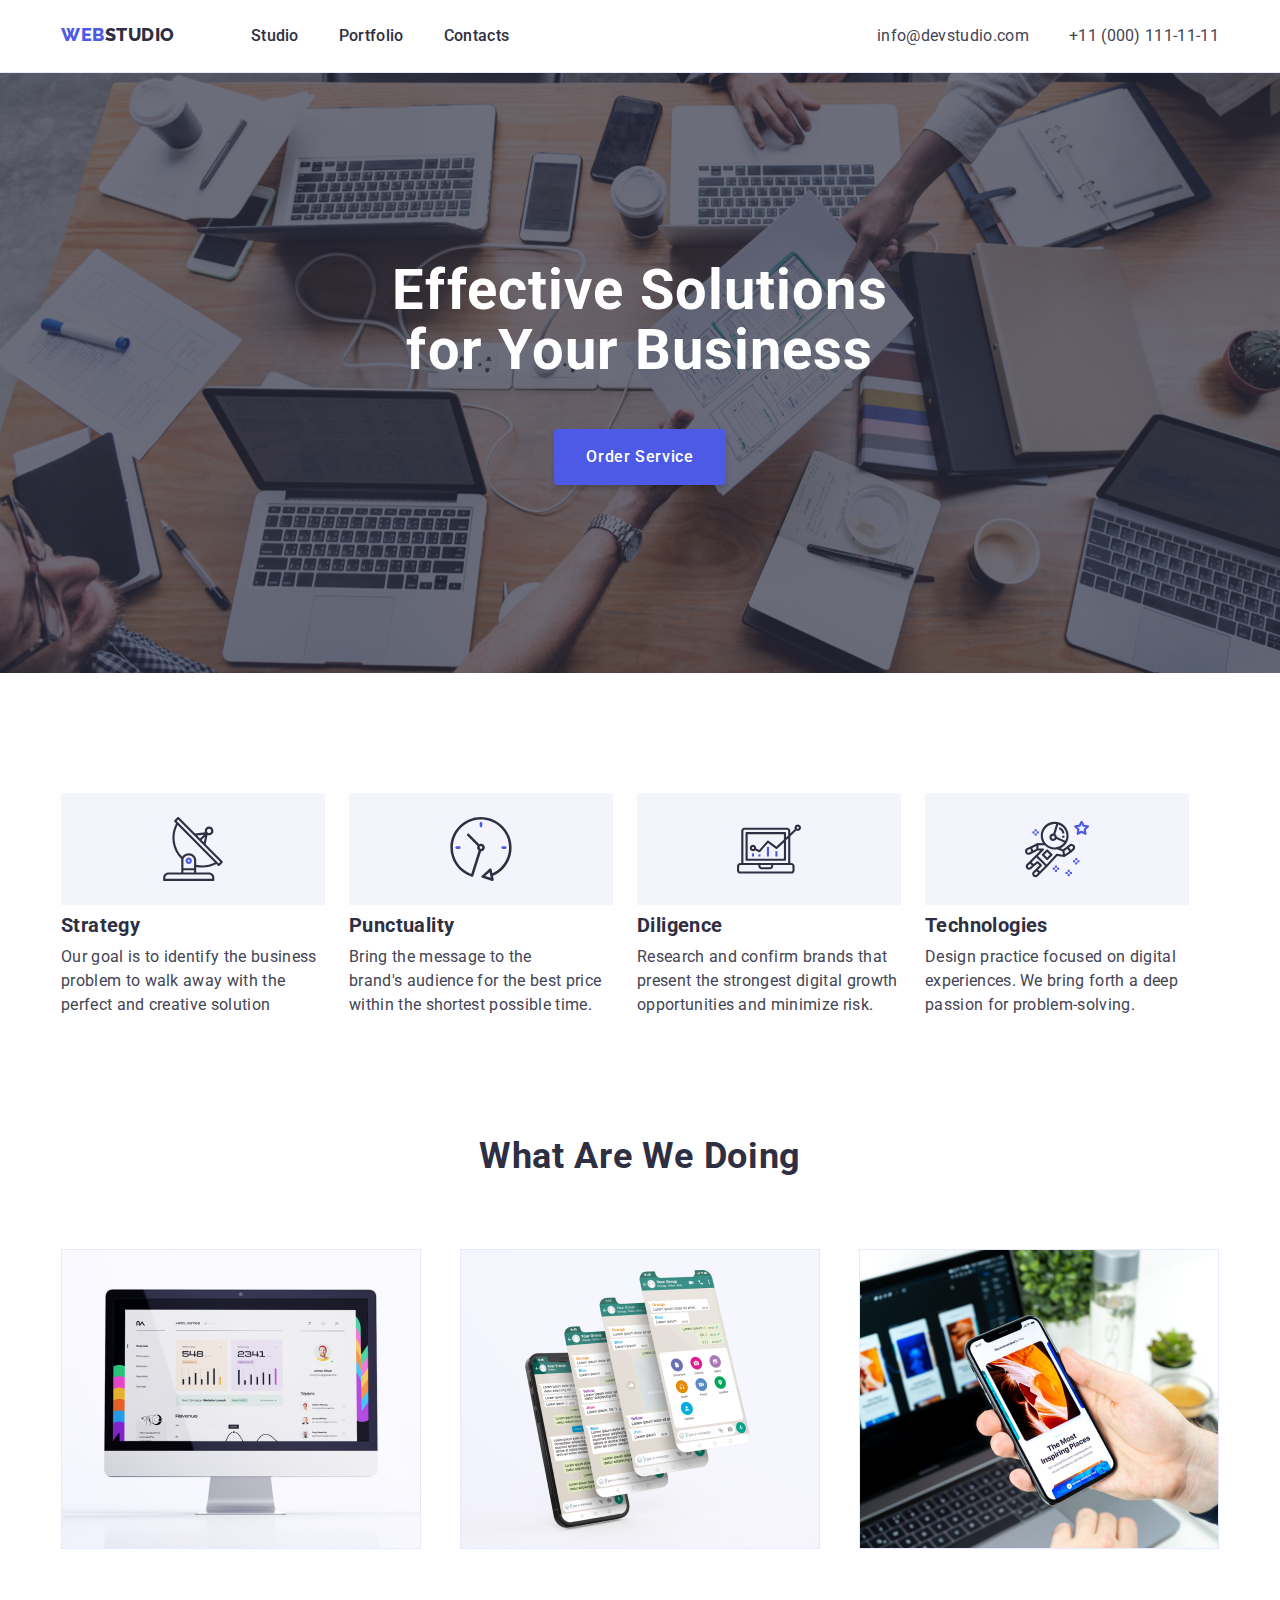
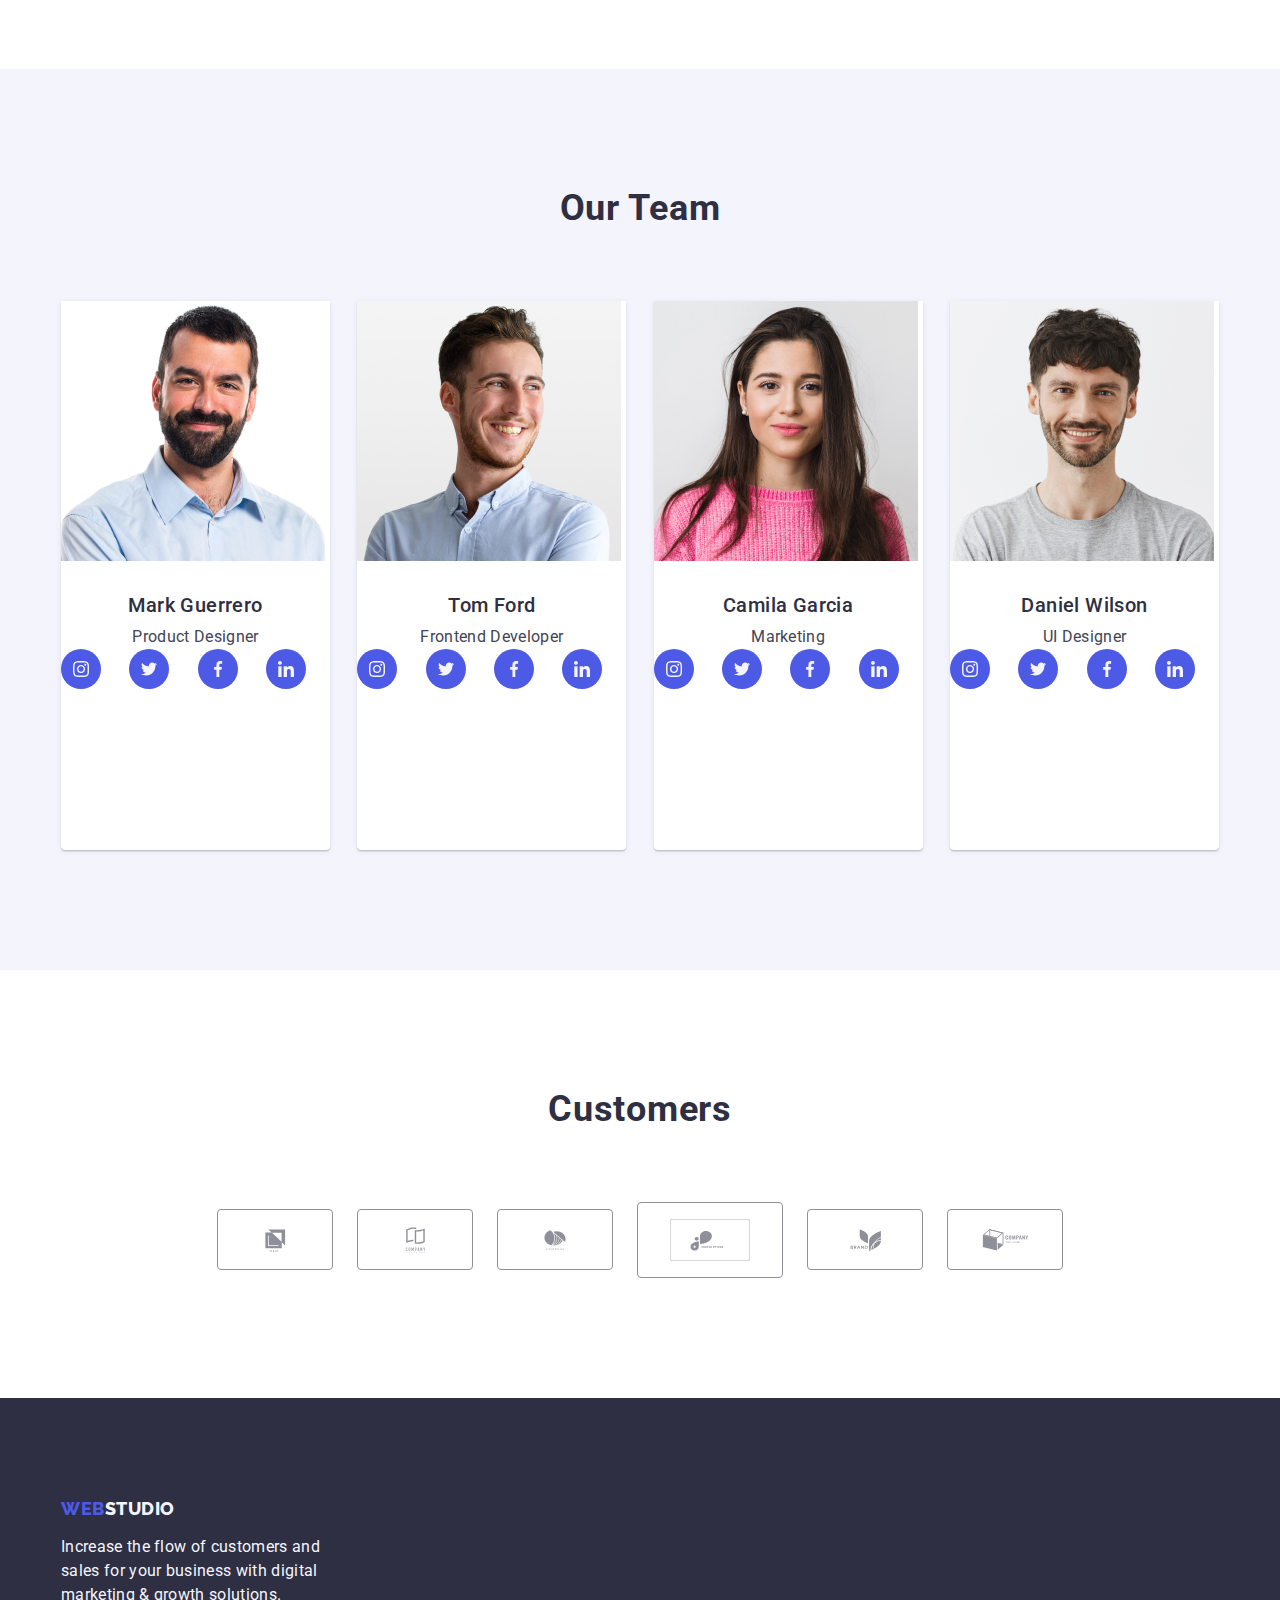
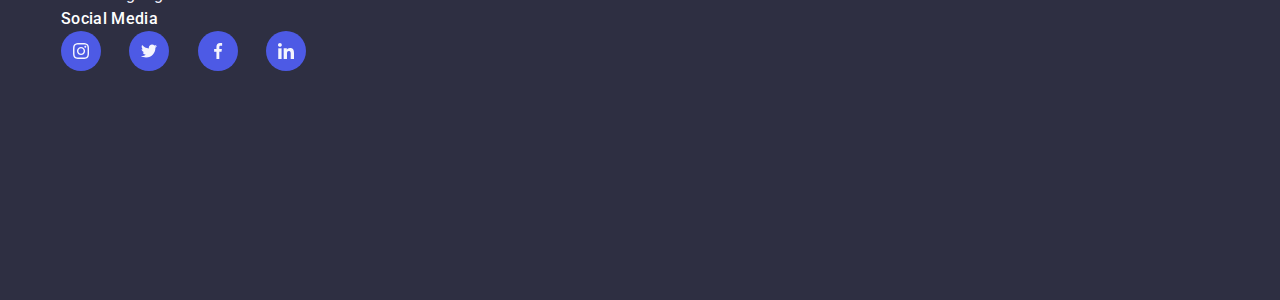
==== index.html @ 5da52bd6 "initial" ====
<!DOCTYPE html>
<html lang="en">
  <head>
    <title>GoIT Markup homework #4</title>
    <meta name="description" content="goit-markup-hw-04">
    <meta charset="utf-8">
    <link rel="stylesheet" href="css/styles.css">
    <link href="https://fonts.googleapis.com/css2?family=Open+Sans:wght@600&family=Roboto&display=swap" rel="stylesheet">
    <link href="https://fonts.googleapis.com/css2?family=Open+Sans:wght@600&family=Roboto:wght@400;500&display=swap" rel="stylesheet">
    <link href="https://fonts.googleapis.com/css2?family=Open+Sans:wght@600&family=Roboto:wght@400;500;700&display=swap" rel="stylesheet">
    <link href="https://fonts.googleapis.com/css2?family=Open+Sans:wght@600&family=Roboto:ital,wght@0,400;0,500;0,700;1,900&display=swap" rel="stylesheet">
    <link href="https://fonts.googleapis.com/css2?family=Open+Sans:wght@600&family=Raleway:wght@800&family=Roboto:ital,wght@0,400;0,500;0,700;1,900&display=swap" rel="stylesheet">

  </head>
  <body class="body">
    <!--header-section-->
    <header class="header">
      <div class="container main-header-container">
        <nav class="header-nav"> 
          <a class="header-nav-webstudio-logo" href="/"><span class="iris">Web</span><span class="navy-blue">Studio</span></a>
          <ul class="nav-lists">
            <li class="nav-lists-item"><a class="nav-link" href="/">Studio</a></li>
            <li class="nav-lists-item"><a class="nav-link" href="/goit-markup-hw-03/portfolio.html">Portfolio</a></li>
            <li class="nav-lists-item"><a class="nav-link" href="/">Contacts</a></li>
          </ul>
        </nav>
         <!--contact-info-->
        <address>
          <ul class="contact-info">
            <li class="contact-info-item"><a class="contact-info-link" href="mailto:info@devstudio.com">info@devstudio.com</a></li>
            <li class="contact-info-item"><a class="contact-info-link" href="tel:+110001111111">+11 (000) 111-11-11</a></li>
          </ul>
        </address>
      </div>
    </header>
      <!--main section-->
    <main class="main">
      <section class="hero">
        <div class="container container-section1">  
          <h1 class="hero-text">
            Effective Solutions <br>
            for Your Business
          </h1>
          <button class="hero-order-service-button" type="button">Order Service</button>
        </div>
      </section>
      <section class="features">
        <div class="container container-section2">
          <h2 hidden>Features</h2>
          <ul class="feature-lists">
            <li class="feature-lists-item">
              <img class="feature-lists-item-icon" src="images/icons/antenna-1.svg" alt="antenna-1">
              <h3 class="feature-lists-item-text">Strategy</h3>
              <p class="feature-lists-item-description">
                Our goal is to identify the business <br>
                problem to walk away with the <br>
                perfect and creative solution
              </p>
            </li>
            <li class="feature-lists-item">
              <img class="feature-lists-item-icon" src="images/icons/clock-1.svg" alt="clock-1">
              <h3 class="feature-lists-item-text">Punctuality</h3>
              <p class="feature-lists-item-description">
                Bring the message to the <br>
                brand's audience for the best price <br>
                within the shortest possible time.
              </p>
            </li>
            <li class="feature-lists-item">
              <img class="feature-lists-item-icon" src="images/icons/diagram-1.svg" alt="diagram-1">
              <h3 class="feature-lists-item-text">Diligence</h3>
              <p class="feature-lists-item-description">
                Research and confirm brands that <br>
                present the strongest digital growth <br>
                opportunities and minimize risk.
              </p>
            </li>
            <li>
              <img class="feature-lists-item-icon" src="images/icons/astronaut-1.svg" alt="astronaut-1">
              <h3 class="feature-lists-item-text">Technologies</h3>
              <p class="feature-lists-item-description">
                Design practice focused on digital <br>
                experiences. We bring forth a deep <br>
                passion for problem-solving.
              </p>
            </li>
          </ul>
        </div>
      </section>
      <section class="services">
        <div class="container container-section3">
          <h2 class="services-maintext">What Are We Doing</h2>
          <ul class="services-details-lists">
            <li class="services-details-lists-item"><img class="services-item-img" src="images/monitor.jpg" width="360" height="300" alt="Computer"></li>
            <li class="services-details-lists-item"><img class="services-item-img" src="images/mobile.jpg" width="360" height="300" alt="Mobile"></li>
            <li class="services-details-lists-item"><img class="services-item-img" src="images/mobile-user.jpg" width="360" height="300" alt="Mobile and user"></li>
          </ul>
        </div>
      </section>
      <section class="members">
        <div class="container container-section4">
          <h2 class="members-section-maintext" >Our Team</h2>
          <ul class="member-lists">
            <li class="member-lists-item">
              <img class="member-list-item-img" src="images/markguerrero.jpg" width="264" height="260" alt="Mark Guerrero">
              <div class="member-list-item-container">
                <h3 class="member-list-item-name" >Mark Guerrero</h3>
                <p class="member-list-item-position" >Product Designer</p>
                <ul class="member-list-contacts">
                  <li class="member-list-contacts-item">
                    <a href="#" class="member-list-contacts-item-link icon-instagram">
                      <svg>
                        <use href="images/icons.svg#instagram-2"/>
                      </svg>                     
                    </a>
                  </li>
                  <li class="member-list-contacts-item">
                    <a href="#" class="member-list-contacts-item-link icon-twitter">
                      <svg>
                        <use href="images/icons.svg#twitter-1"/>
                      </svg>
                    </a>
                  </li>
                  <li class="member-list-contacts-item">
                    <a href="#" class="member-list-contacts-item-link icon-facebook">
                      <svg>
                        <use href="images/icons.svg#facebook-1"/>
                      </svg>
                    </a>
                  </li>
                  <li class="member-list-contacts-item">
                    <a href="#" class="member-list-contacts-item-link icon-linkedin-2">
                      <svg>
                        <use href="images/icons.svg#linkedin-2" />
                      </svg>
                    </a>
                  </li>
                </ul>
              </div>  
            </li>
            <li class="member-lists-item">
              <img class="member-list-item-img" src="images/tomford.jpg" width="264" height="260" alt="Tom Ford">
              <div class="member-list-item-container">
                <h3 class="member-list-item-name">Tom Ford</h3>
                <p class="member-list-item-position">Frontend Developer</p>
                <ul class="member-list-contacts">
                  <li class="member-list-contacts-item">
                    <a href="#" class="member-list-contacts-item-link icon-instagram">
                      <svg>
                        <use href="images/icons.svg#instagram-2"/>
                      </svg>                     
                    </a>
                  </li>
                  <li class="member-list-contacts-item">
                    <a href="#" class="member-list-contacts-item-link icon-twitter">
                      <svg>
                        <use href="images/icons.svg#twitter-1"/>
                      </svg>
                    </a>
                  </li>
                  <li class="member-list-contacts-item">
                    <a href="#" class="member-list-contacts-item-link icon-facebook">
                      <svg>
                        <use href="images/icons.svg#facebook-1"/>
                      </svg>
                    </a>
                  </li>
                  <li class="member-list-contacts-item">
                    <a href="#" class="member-list-contacts-item-link icon-linkedin-2">
                      <svg>
                        <use href="images/icons.svg#linkedin-2" />
                      </svg>
                    </a>
                  </li>
                </ul>
              </div>  
            </li>
            <li class="member-lists-item">
              <img class="member-list-item-img" src="images/camilagarcia.jpg" width="264" height="260" alt="Camila Garcia">
              <div class="member-list-item-container">
                <h3 class="member-list-item-name" >Camila Garcia</h3>
                <p class="member-list-item-position" >Marketing</p>
                <ul class="member-list-contacts">
                  <li class="member-list-contacts-item">
                    <a href="#" class="member-list-contacts-item-link icon-instagram">
                      <svg>
                        <use href="images/icons.svg#instagram-2"/>
                      </svg>                     
                    </a>
                  </li>
                  <li class="member-list-contacts-item">
                    <a href="#" class="member-list-contacts-item-link icon-twitter">
                      <svg>
                        <use href="images/icons.svg#twitter-1"/>
                      </svg>
                    </a>
                  </li>
                  <li class="member-list-contacts-item">
                    <a href="#" class="member-list-contacts-item-link icon-facebook">
                      <svg>
                        <use href="images/icons.svg#facebook-1"/>
                      </svg>
                    </a>
                  </li>
                  <li class="member-list-contacts-item">
                    <a href="#" class="member-list-contacts-item-link icon-linkedin-2">
                      <svg>
                        <use href="images/icons.svg#linkedin-2" />
                      </svg>
                    </a>
                  </li>
                </ul>
              </div>  
            </li>
            <li class="member-lists-item">
              <img class="member-list-item-img" src="images/danielwilson.jpg" width="264" height="260" alt="Daniel Wilson">
              <div class="member-list-item-container">
                <h3 class="member-list-item-name">Daniel Wilson</h3>
                <p class="member-list-item-position">UI Designer</p>
                <ul class="member-list-contacts">
                  <li class="member-list-contacts-item">
                    <a href="#" class="member-list-contacts-item-link icon-instagram">
                      <svg>
                        <use href="images/icons.svg#instagram-2"/>
                      </svg>                     
                    </a>
                  </li>
                  <li class="member-list-contacts-item">
                    <a href="#" class="member-list-contacts-item-link icon-twitter">
                      <svg>
                        <use href="images/icons.svg#twitter-1"/>
                      </svg>
                    </a>
                  </li>
                  <li class="member-list-contacts-item">
                    <a href="#" class="member-list-contacts-item-link icon-facebook">
                      <svg>
                        <use href="images/icons.svg#facebook-1"/>
                      </svg>
                    </a>
                  </li>
                  <li class="member-list-contacts-item">
                    <a href="#" class="member-list-contacts-item-link icon-linkedin-2">
                      <svg>
                        <use href="images/icons.svg#linkedin-2" />
                      </svg>
                    </a>
                  </li>
                </ul>
              </div>  
            </li>
          </ul>
        </div>
      </section>
      <section class="advantages">
        <div class="container container-advantages">
          <span class="advantages-maintext">Customers</span>
          <ul class="advantages-list">
            <li class="advantages-list-item"><a href="#" class="advantages-list-item-link"> <img src="images/icons/logo-1.svg" alt="logo-1"></a></li>
            <li class="advantages-list-item"><a href="#" class="advantages-list-item-link"> <img src="images/icons/logo-2.svg" alt="logo-2"></a></li>
            <li class="advantages-list-item"><a href="#" class="advantages-list-item-link"> <img src="images/icons/logo-3.svg" alt="logo-3"></a></li>
            <li class="advantages-list-item"><a href="#" class="advantages-list-item-link"> <img src="images/icons/client-4.svg" alt="client-4"></a></li>
            <li class="advantages-list-item"><a href="#" class="advantages-list-item-link"> <img src="images/icons/logo-4.svg" alt="logo-4"></a></li>
            <li class="advantages-list-item"><a href="#" class="advantages-list-item-link"> <img src="images/icons/logo-5.svg" alt="logo-5"></a></li>
          </ul>
        </div>
      </section>
    </main>
    <footer class="footer">
      <div class="container container-footer">
        <a class="footer-logo" href="/"><span class="iris">Web</span><span class="navy-blue-footer">Studio</span></a>
        <p class="footer-description">
          Increase the flow of customers and <br>
          sales for your business with digital <br>
          marketing & growth solutions.
        </p>
       <!--address-->
       <span class="social-media-footer">Social Media</span>
          <ul class="member-list-contacts">
            <li class="member-list-contacts-item">
              <a href="#" class="member-list-contacts-item-link icon-instagram">
                <svg>
                  <use href="images/icons.svg#instagram-2"/>
                </svg>                     
              </a>
            </li>
            <li class="member-list-contacts-item">
              <a href="#" class="member-list-contacts-item-link icon-twitter">
                <svg>
                  <use href="images/icons.svg#twitter-1"/>
                </svg>
              </a>
            </li>
            <li class="member-list-contacts-item">
              <a href="#" class="member-list-contacts-item-link icon-facebook">
                <svg>
                  <use href="images/icons.svg#facebook-1"/>
                </svg>
              </a>
            </li>
            <li class="member-list-contacts-item">
              <a href="#" class="member-list-contacts-item-link icon-linkedin-2">
                <svg>
                  <use href="images/icons.svg#linkedin-2" />
                </svg>
              </a>
            </li>
          </ul>
      </div>
    </footer>
  </body>
</html>
---- css/styles.css ----
* {
    margin: 0;
    padding: 0;
    box-sizing: border-box;
}
  body {
    font-family: 'Roboto', sans-serif;
    font-size: 16px;
    font-style: normal;
    line-height: 24px;
    letter-spacing: 0.32px;
}
  img {
    display: block;
    max-width: 100%;
    height: auto;
  }
  h1,
  h2,
  h3,
  h4,
  h5,
  h6,
  p,
  ul {
    margin: 0;
    padding: 0;
  }
  :root {
    --iris: #4D5AE5;
    --navyblue: #2E2F42;
    --black: black;
    --ocean: #404BBF;
    --white: #FFFFFF;
    --slate: #434455;
    --cornflower: #E7E9FC;
    --cloud: #F4F4FD;
    --green: #31D0AA;
    --lightslate: #8E8F99;
    --navybluemodal: #2E2F42;
    --grey: #2E2F42;
    --dairy: #FCFCFC;
  }
.iris {
    color: var(--iris);
    font-size: 18px;
    font-weight: 800;
    line-height: 1.17em;
    letter-spacing: 0.54px;
    text-transform: uppercase;
    font-family: Raleway;
    width: 44px;
}
ul {
    list-style-type: none;
}
.navy-blue {
    color: var(--navyblue);
    font-size: 18px;
    font-weight: 800;
    line-height: 1.17em;
    letter-spacing: 0.54px;
    text-transform: uppercase;
    font-family: Raleway;
    width: 71px;
}
.navy-blue-footer {
    font-family: Raleway;
    font-size: 18px;
    font-weight: 800;
    line-height: 1.17em;
    letter-spacing: 0.54px;
    text-transform: uppercase;
    color: var(--cloud);
}
.header-nav-webstudio-logo {
    text-decoration: none;
    align-items: center;
} 
.nav-lists-item {
    display: inline-flex;
}
.nav-lists {
    display: inline-flex;
    align-items: flex-start;
    gap: 40px;
}
.header-nav-webstudio-logo {
    margin-right: 76px;
}
.contact-info-item {
    display: inline-flex;
}
.contact-info {
    display: inline-flex;
    gap: 40px;
}
.header-nav {
    display: inline-flex;
}
.header {
    padding: 24px 0;
    border-bottom: 1px solid var(--cornflower);
}
.main-header-container {
    display: inline-flex;
    display: flex;
    justify-content: space-between;
}
.feature-lists-item-icon {
    width: 264px;
    height: 112px;
    fill: var(--black);
    display: flex;
    justify-content: center;
    padding: 24px 100px;
    background-color: var(--cloud);
    margin-bottom: 8px;
}
.container {
    width: 1158px;
    margin: 0 auto;
}
address {
    display: inline-flex;  
}
address {
    font-style: normal;
}
.projects-lists {
    display: flex;
    flex-wrap: wrap;
    column-gap: 24px;
    row-gap: 48px;
    justify-content: center;
}
.projects {
    padding-bottom: 120px;
}
.projects-lists-item-container {
     padding: 32px 16px;
     width: 100%;
}
button {
    font-family:inherit;
    border: unset;
    outline: none;
    cursor: pointer;
}
.hero-order-service-button {
    text-align: center;
    display: inline-flex;
    align-items: center;

}
.features {
    display: flex;
    padding: 120px 0;
    justify-content: space-between;
}
.member-list-item-container {
    padding: 32px 0px;
}
.feature-lists {
    display: inline-flex;
    flex-direction: row;
    gap: 24px;
}
.feature-lists-item {
    display: inline-flex;
}
.services-details-lists {
    display: flex;
    gap: 24px;
    justify-content: space-between;
}
.services {
    padding-bottom: 120px;
}
.services-details-lists-item {
    display: flex;
}
.member-list-contacts-item {
    display: inline-block;
    align-items: center;
    justify-content: center;
    width: 40px;
    height: 40px;
    background-color: var(--iris);
    border-radius: 200px;
    padding: 12px;
    flex-direction: row;
    margin-right: 24px;
}
.container-advantages{
    padding: 120px 156px;
}
.advantages-list {
    display: flex;
    justify-content: center;
    align-items: center;
    text-align: center;
    gap: 24px;
}
.advantages-list-item {
    border-radius: 4px;
    border: 1px solid var(--LIGHT-SLATE, #8E8F99);
    padding: 16px 32px;

}
.advantages-maintext {
    font-size: 36px;
    font-weight: 700;
    line-height: 111.111%;
    letter-spacing: 0.72px;
    color: var(--navyblue);
    text-align: center;
    align-items: center;
    justify-content: center;
    display: flex;
    margin-bottom: 72px;
}
.social-media-footer {
    font-size: 16px;
    font-style: normal;
    font-weight: 500;
    line-height: 150%;
    letter-spacing: 0.32px;
    font-family: Roboto;
    color: var(--white);
}
..container-footer {
    justify-content: space-between;
    display: inline-flex;
}
.members-section-maintext {
    text-align: center;
    margin-bottom: 72px;
}
.member-lists {
    display: flex;
    justify-content: space-between;
}
.member-lists-item {
    display: flex;
    flex-direction: column;
}
.member-lists-item {
    background: var(--white, #FFF);
    box-shadow: 0px 2px 1px 0px rgba(46, 47, 66, 0.08), 0px 1px 1px 0px rgba(46, 47, 66, 0.16), 0px 1px 6px 0px rgba(46, 47, 66, 0.08);
    border-radius: 0px 0px 4px 4px;
}
.member-list-item-name, .member-list-item-position {
    background-color: var(--white);
}
.member-list-item-name {
    margin-bottom: 8px;
}
.services-maintext {
    margin-bottom: 72px;
}
.categories-list {
    display: flex;
    justify-content: center;
    gap: 24px;
}
.categories {
    padding: 96px 0 72px;
}
.footer-description {
    display: block;
}
.feature-lists-item {
    width: 264px;
    flex-direction: column;
    align-items: flex-start;
    display: flex;
}
.footer-logo {
    text-decoration: none;
}
.nav-link:hover , .contact-info-link:hover {
    color: var(--ocean);
}
.nav-link:focus, .contact-info-link:focus {
    color: var(--ocean);
}
.hero-order-service-button:hover {
    background-color: var(--ocean);
    color: var(--white);
}
.categories-button:hover {
    color: var(--white);
    background: var(--ocean);
    box-shadow: 0px 2px 2px 0px rgba(0, 0, 0, 0.12), 0px 2px 1px 0px rgba(0, 0, 0, 0.08), 0px 3px 1px 0px rgba(0, 0, 0, 0.10);
    border-color: var(--ocean);
}
.hero-order-service-button:focus {
    background-color: var(--ocean);
    cursor: pointer;
    color: var(--white);
}
.categories-button:focus {
    font-size: 16px;
    font-weight: 500;
    line-height: 1.5em
    letter-spacing: 0.64px;
    text-align: center;
    color: var(--white);
    display: flex;
    align-items: flex-start;
    background: var(--ocean);
    box-shadow: 0px 2px 2px 0px rgba(0, 0, 0, 0.12), 0px 2px 1px 0px rgba(0, 0, 0, 0.08), 0px 3px 1px 0px rgba(0, 0, 0, 0.10);
    padding: 12px 24px;
}
.hero-text {
    color: var(--white);
    text-align: center;
    font-size: 56px;
    line-height: 1.07em;
    letter-spacing: 1.12px;
    margin-bottom: 48px;
}
.hero {
    background-image: url(../images/hero-background.jpg);
    padding: 188px 0;
    flex-shrink: 0;
    box-shadow: inset 0 0 0 5000px rgba(46, 47, 66, 0.7);
}
.nav-link {
    text-decoration: none;
    color: var(--navyblue);
    font-size: 16px;
    font-weight: 500;
    line-height: 1.5em;
    letter-spacing: 0.32px;
}
.nav-lists, .contact-info-link {
    list-style: none;
}
.contact-info-link {
    color: var(--slate);
    font-size: 16px;
    line-height: 1.5em;
    letter-spacing: 0.32px;
    text-decoration: none;
}
.hero-order-service-button {
    background-color: var(--iris);
    display: flex;
    align-items: center;
    gap: 10px;
    padding: 16px 32px;
    border-radius: 4px;
    box-shadow: 0px 4px 4px 0px rgba(0, 0, 0, 0.15);
    font-weight: 500;
    line-height: 1.5em;
    letter-spacing: 0.64px;
    font-size: 16px;
    color: var(--white);
    margin:auto
}

.feature-lists-item-text {
    display: flex;
    flex-direction: column;
    align-items: flex-start;
    width: 264px;
    color: var(--navyblue);
    margin-bottom: 8px;
    font-size: 20px;
    line-height: 120%;
    letter-spacing: 0.4px;
}
.feature-lists-item-description {
    width: 264px;
    font-size: 16px;
    line-height: 1.5em;
    letter-spacing: 0.32px;
    color: var(--slate);
}
.feature-lists {
    list-style: none;
}
.services-maintext {
    line-height: 1.11em;
    letter-spacing: 0.72px;
    text-transform: capitalize;
    font-size: 36px;
    text-align: center;
    color: var(--navyblue);
}
.services-details-lists li {
    width: 360px;
    list-style: none
}
.members {
    background-color: var(--cloud);
    padding: 120px 0;
}
.member-lists {
    list-style: none;
}
.mark-guerrero-img, .tom-ford-img, .camila-garcia-img, .daniel-wilson-img {
    width: 264px;
}
.member-list-item-name {
    color: var(--navyblue);
    text-align: center;
    font-weight: 500;
    line-height: 1.2em;
    letter-spacing: 0.4px;
    font-size: 20px;
}
.member-list-item-position {
    color: var(--slate);
    text-align: center;
    line-height: 1.5em;
    letter-spacing: 0.32px;
    font-size: 16px;
}
footer {
    background-color: var(--navyblue);
    flex-shrink: 0;
}
.footer-description {
    color: var(--cloud);
    width: 264px;
    line-height: 1.5em;
    letter-spacing: 0.32px;
    font-size: 16px;
}
.footer {
    padding: 100px 0;
}
.footer-logo {
    color: var(--white);
    font-family: Raleway;
    font-weight: 800;
    line-height: 1.17em;
    letter-spacing: 0.54px;
    text-transform: uppercase;
    font-size: 18px;
    display: block;
    align-items:center;
    margin-bottom: 16px;
}

.members-section-maintext {
    color: var(--navyblue);
    text-align: center;
    line-height: 1.11em;
    letter-spacing: 0.72px;
    text-transform: capitalize;
    font-size: 36px;
}
.categories-button {
    text-align: center;
    font-size: 16px;
    font-weight: 500;
    line-height: 1.5em
    letter-spacing: 0.64px;
    color: var(--iris);
    padding: 12px 24px;
    justify-content: center;
    align-items: center;
    border-radius: 4px;
    border: 1px solid var(--cornflower);
    background: var(--cloud);
    display: flex;
}
.projects-lists-item-text {
    color: var(--navyblue);
    font-weight: 500;
    line-height: 1.2em;
    letter-spacing: 0.4px;
    font-size: 20px;
    margin-bottom: 8px;
}
.projects-lists-item-subtext {
    color: var(--slate);
    line-height: 1.5em;
    letter-spacing: 0.32px;
    font-size: 16px;
}
.projects-lists-item {
    width: 360px;
    height: 420px;
    flex-direction: column;
    align-items: flex-start;
    flex-shrink: 0;
    display: flex;
    border: 1px solid var(--cornflower);
    background: var(--white);
}
.projects-lists-item-img {
    width: 360px;
    height: 300px;
    flex-shrink: 0;
}
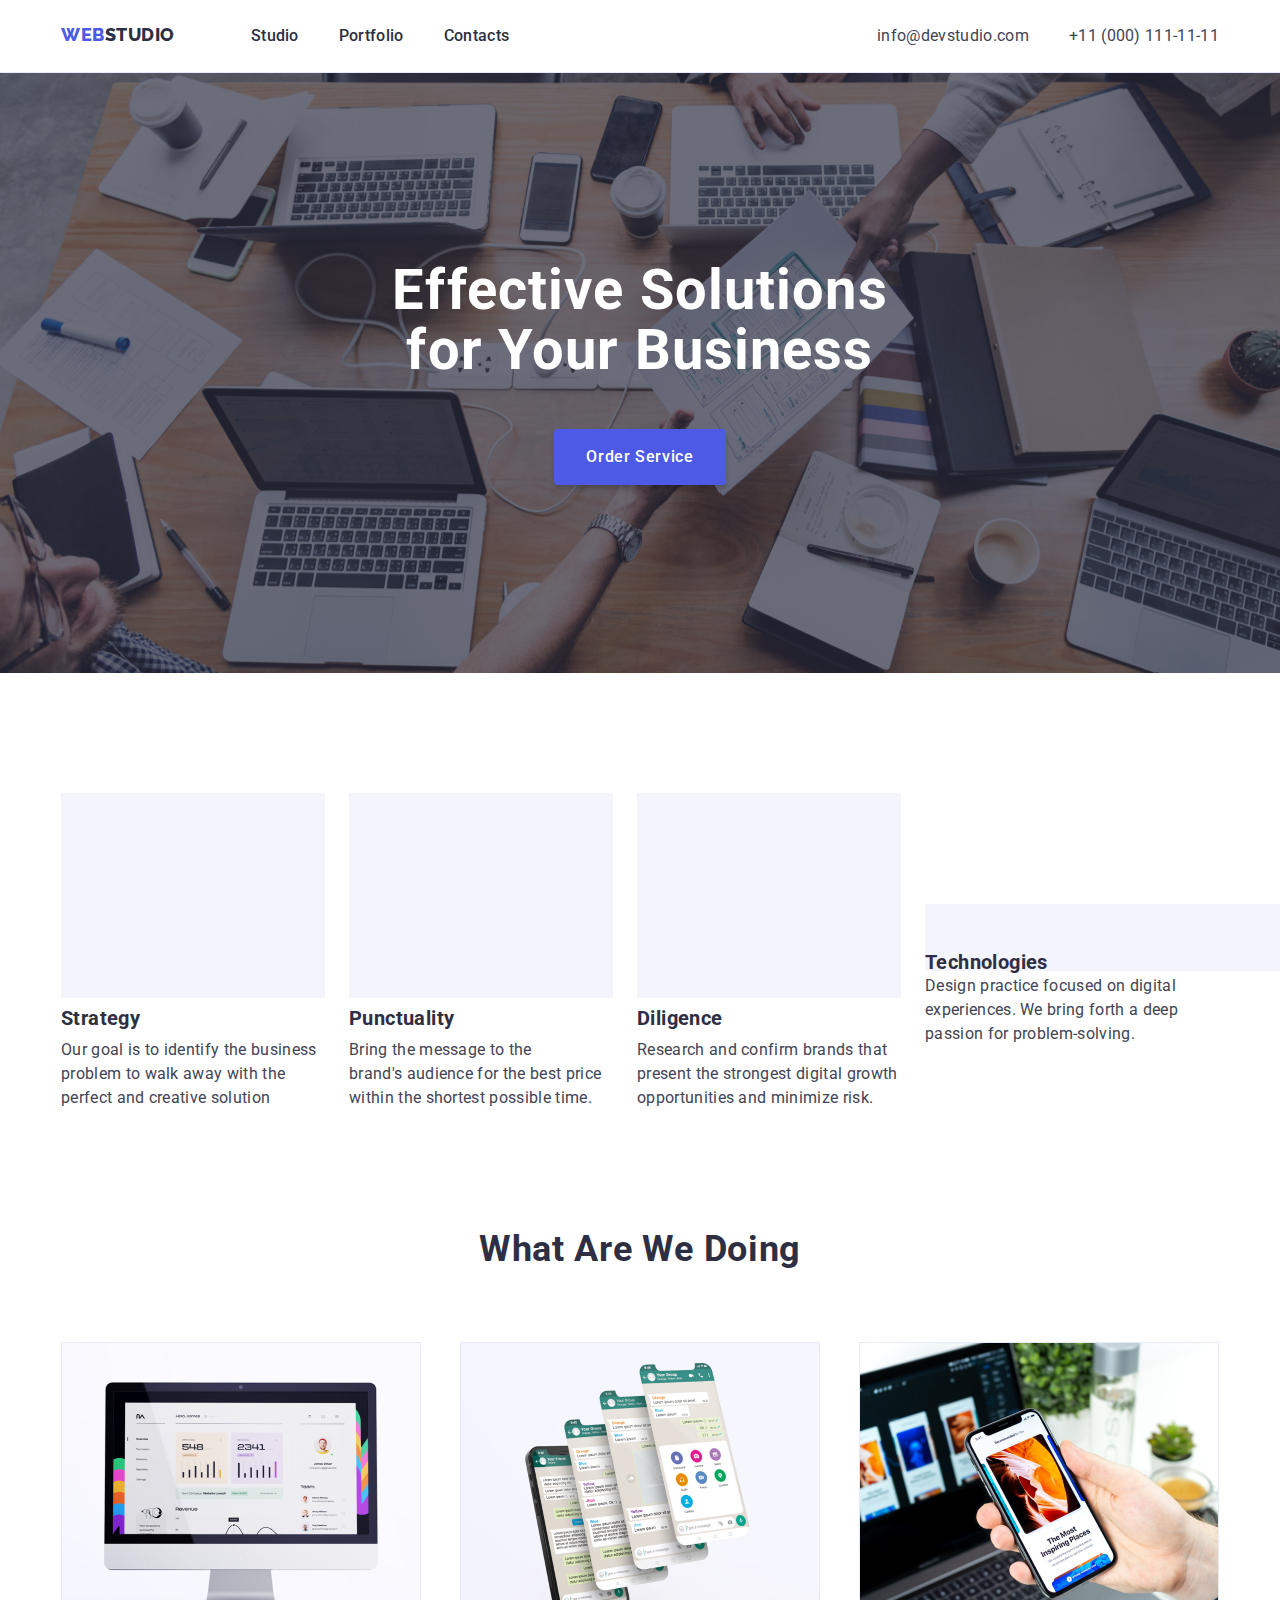
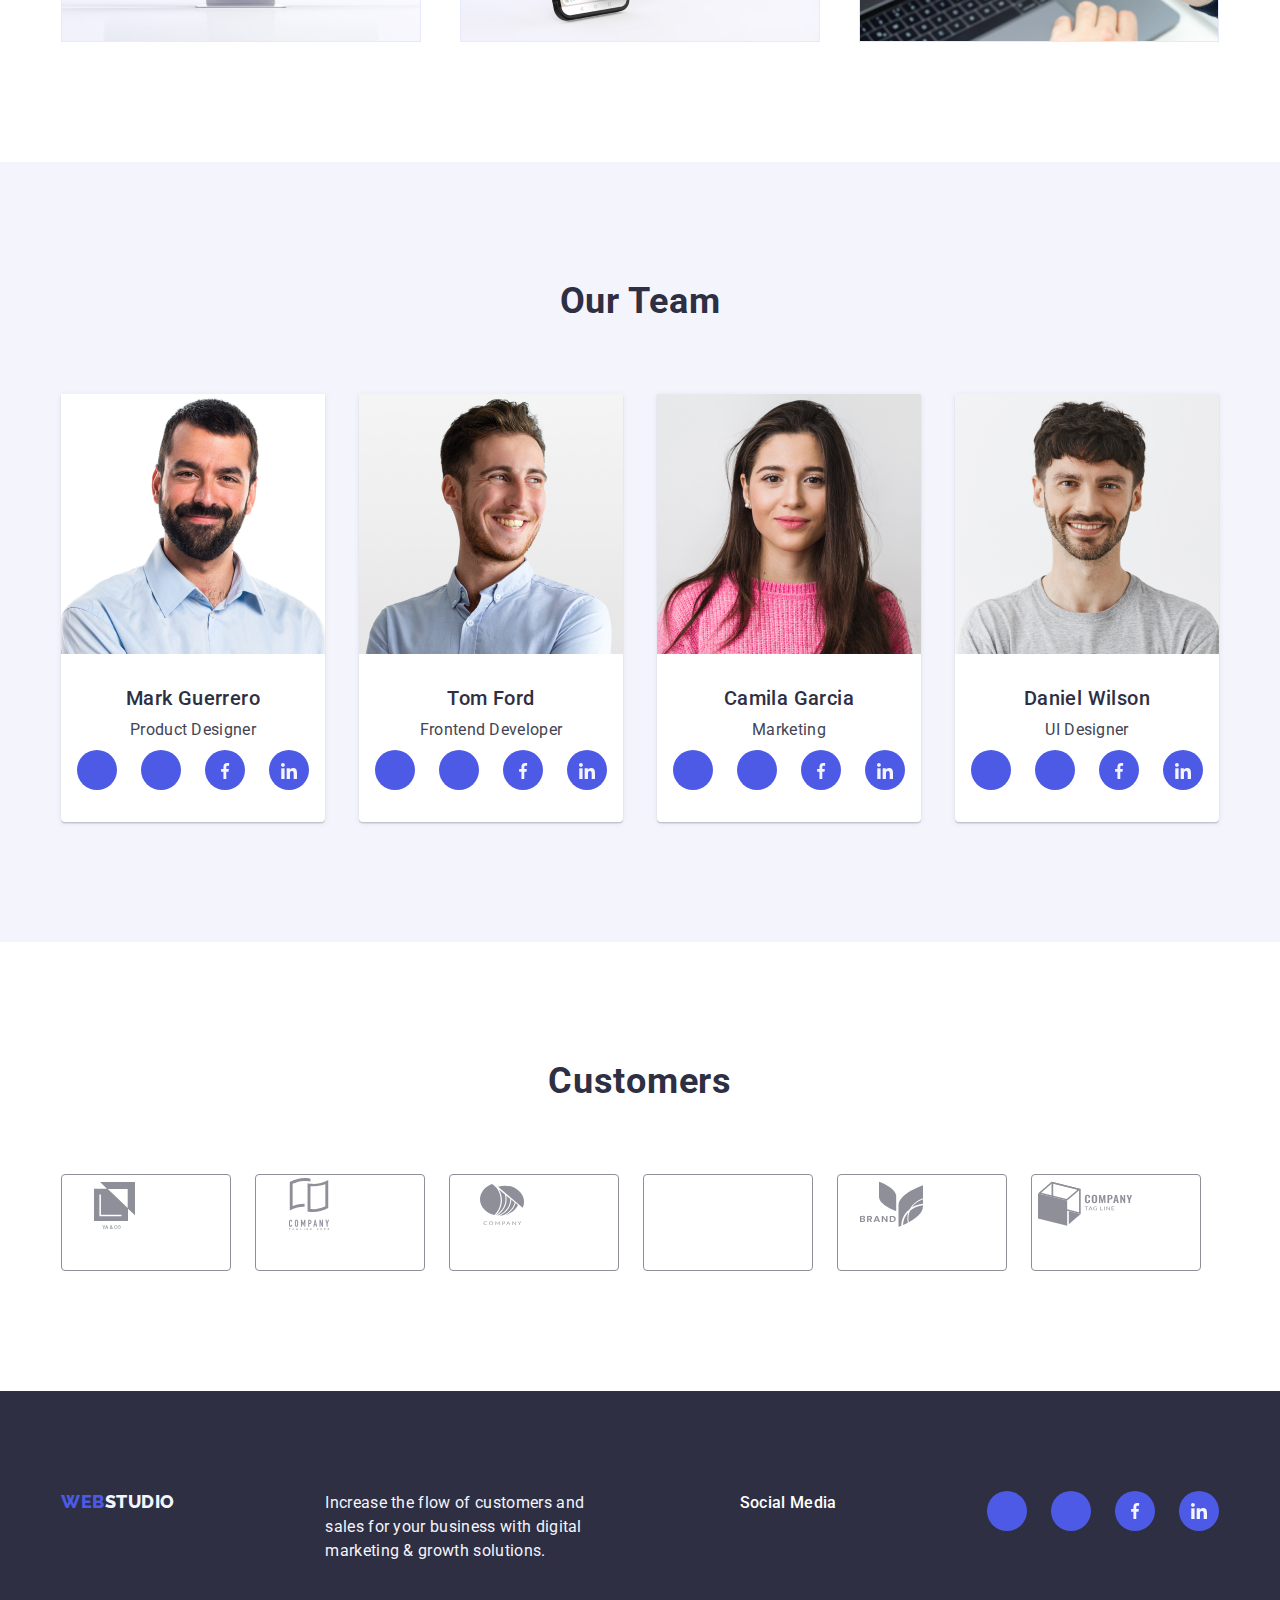
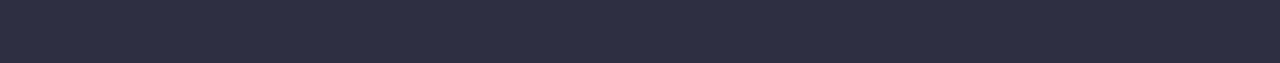
==== commit 544e85e4: "Polished v.2" ====
--- a/index.html
+++ b/index.html
@@ -49,7 +49,11 @@
           <h2 hidden>Features</h2>
           <ul class="feature-lists">
             <li class="feature-lists-item">
-              <img class="feature-lists-item-icon" src="images/icons/antenna-1.svg" alt="antenna-1">
+              <a href="#" class="feature-lists-item-icon">
+                <svg>
+                  <use href="images/icons.svg#antenna-1"/>
+                </svg>
+              </a>
               <h3 class="feature-lists-item-text">Strategy</h3>
               <p class="feature-lists-item-description">
                 Our goal is to identify the business <br>
@@ -58,7 +62,11 @@
               </p>
             </li>
             <li class="feature-lists-item">
-              <img class="feature-lists-item-icon" src="images/icons/clock-1.svg" alt="clock-1">
+              <a href="#" class="feature-lists-item-icon">
+                <svg>
+                  <use href="images/icons.svg#clock-1"/>
+                </svg>
+              </a>
               <h3 class="feature-lists-item-text">Punctuality</h3>
               <p class="feature-lists-item-description">
                 Bring the message to the <br>
@@ -67,7 +75,11 @@
               </p>
             </li>
             <li class="feature-lists-item">
-              <img class="feature-lists-item-icon" src="images/icons/diagram-1.svg" alt="diagram-1">
+              <a href="#" class="feature-lists-item-icon">
+                <svg>
+                  <use href="images/icons.svg#diagram-1"/>
+                </svg>
+              </a>
               <h3 class="feature-lists-item-text">Diligence</h3>
               <p class="feature-lists-item-description">
                 Research and confirm brands that <br>
@@ -76,7 +88,11 @@
               </p>
             </li>
             <li>
-              <img class="feature-lists-item-icon" src="images/icons/astronaut-1.svg" alt="astronaut-1">
+              <a href="#" class="feature-lists-item-icon">
+                <svg>
+                  <use href="images/icons.svg#astronaut-1"/>
+                </svg>
+              </a>
               <h3 class="feature-lists-item-text">Technologies</h3>
               <p class="feature-lists-item-description">
                 Design practice focused on digital <br>
@@ -109,28 +125,28 @@
                 <ul class="member-list-contacts">
                   <li class="member-list-contacts-item">
                     <a href="#" class="member-list-contacts-item-link icon-instagram">
-                      <svg>
+                      <svg class="member-item-icon">
                         <use href="images/icons.svg#instagram-2"/>
                       </svg>                     
                     </a>
                   </li>
                   <li class="member-list-contacts-item">
                     <a href="#" class="member-list-contacts-item-link icon-twitter">
-                      <svg>
+                      <svg class="member-item-icon">
                         <use href="images/icons.svg#twitter-1"/>
                       </svg>
                     </a>
                   </li>
                   <li class="member-list-contacts-item">
                     <a href="#" class="member-list-contacts-item-link icon-facebook">
-                      <svg>
+                      <svg class="member-item-icon">
                         <use href="images/icons.svg#facebook-1"/>
                       </svg>
                     </a>
                   </li>
                   <li class="member-list-contacts-item">
                     <a href="#" class="member-list-contacts-item-link icon-linkedin-2">
-                      <svg>
+                      <svg class="member-item-icon">
                         <use href="images/icons.svg#linkedin-2" />
                       </svg>
                     </a>
@@ -146,28 +162,28 @@
                 <ul class="member-list-contacts">
                   <li class="member-list-contacts-item">
                     <a href="#" class="member-list-contacts-item-link icon-instagram">
-                      <svg>
+                      <svg class="member-item-icon">
                         <use href="images/icons.svg#instagram-2"/>
                       </svg>                     
                     </a>
                   </li>
                   <li class="member-list-contacts-item">
                     <a href="#" class="member-list-contacts-item-link icon-twitter">
-                      <svg>
+                      <svg class="member-item-icon">
                         <use href="images/icons.svg#twitter-1"/>
                       </svg>
                     </a>
                   </li>
                   <li class="member-list-contacts-item">
                     <a href="#" class="member-list-contacts-item-link icon-facebook">
-                      <svg>
+                      <svg class="member-item-icon">
                         <use href="images/icons.svg#facebook-1"/>
                       </svg>
                     </a>
                   </li>
                   <li class="member-list-contacts-item">
                     <a href="#" class="member-list-contacts-item-link icon-linkedin-2">
-                      <svg>
+                      <svg class="member-item-icon">
                         <use href="images/icons.svg#linkedin-2" />
                       </svg>
                     </a>
@@ -183,28 +199,28 @@
                 <ul class="member-list-contacts">
                   <li class="member-list-contacts-item">
                     <a href="#" class="member-list-contacts-item-link icon-instagram">
-                      <svg>
+                      <svg class="member-item-icon">
                         <use href="images/icons.svg#instagram-2"/>
                       </svg>                     
                     </a>
                   </li>
                   <li class="member-list-contacts-item">
                     <a href="#" class="member-list-contacts-item-link icon-twitter">
-                      <svg>
+                      <svg class="member-item-icon">
                         <use href="images/icons.svg#twitter-1"/>
                       </svg>
                     </a>
                   </li>
                   <li class="member-list-contacts-item">
                     <a href="#" class="member-list-contacts-item-link icon-facebook">
-                      <svg>
+                      <svg class="member-item-icon">
                         <use href="images/icons.svg#facebook-1"/>
                       </svg>
                     </a>
                   </li>
                   <li class="member-list-contacts-item">
                     <a href="#" class="member-list-contacts-item-link icon-linkedin-2">
-                      <svg>
+                      <svg class="member-item-icon">
                         <use href="images/icons.svg#linkedin-2" />
                       </svg>
                     </a>
@@ -220,28 +236,28 @@
                 <ul class="member-list-contacts">
                   <li class="member-list-contacts-item">
                     <a href="#" class="member-list-contacts-item-link icon-instagram">
-                      <svg>
+                      <svg class="member-item-icon">
                         <use href="images/icons.svg#instagram-2"/>
                       </svg>                     
                     </a>
                   </li>
                   <li class="member-list-contacts-item">
                     <a href="#" class="member-list-contacts-item-link icon-twitter">
-                      <svg>
+                      <svg class="member-item-icon">
                         <use href="images/icons.svg#twitter-1"/>
                       </svg>
                     </a>
                   </li>
                   <li class="member-list-contacts-item">
                     <a href="#" class="member-list-contacts-item-link icon-facebook">
-                      <svg>
+                      <svg class="member-item-icon">
                         <use href="images/icons.svg#facebook-1"/>
                       </svg>
                     </a>
                   </li>
                   <li class="member-list-contacts-item">
                     <a href="#" class="member-list-contacts-item-link icon-linkedin-2">
-                      <svg>
+                      <svg class="member-item-icon">
                         <use href="images/icons.svg#linkedin-2" />
                       </svg>
                     </a>
@@ -252,16 +268,52 @@
           </ul>
         </div>
       </section>
-      <section class="advantages">
-        <div class="container container-advantages">
-          <span class="advantages-maintext">Customers</span>
-          <ul class="advantages-list">
-            <li class="advantages-list-item"><a href="#" class="advantages-list-item-link"> <img src="images/icons/logo-1.svg" alt="logo-1"></a></li>
-            <li class="advantages-list-item"><a href="#" class="advantages-list-item-link"> <img src="images/icons/logo-2.svg" alt="logo-2"></a></li>
-            <li class="advantages-list-item"><a href="#" class="advantages-list-item-link"> <img src="images/icons/logo-3.svg" alt="logo-3"></a></li>
-            <li class="advantages-list-item"><a href="#" class="advantages-list-item-link"> <img src="images/icons/client-4.svg" alt="client-4"></a></li>
-            <li class="advantages-list-item"><a href="#" class="advantages-list-item-link"> <img src="images/icons/logo-4.svg" alt="logo-4"></a></li>
-            <li class="advantages-list-item"><a href="#" class="advantages-list-item-link"> <img src="images/icons/logo-5.svg" alt="logo-5"></a></li>
+      <section class="customer">
+        <div class="container container-customer">
+          <span class="customer-maintext">Customers</span>
+          <ul class="customer-list">
+            <li class="customer-list-item">
+              <a href="#" class="customer-list-item-link">
+                <svg class="customer-icon">
+                  <use href="images/icons.svg#logo-1" />
+                </svg>
+              </a>
+            </li>
+            <li class="customer-list-item">
+              <a href="#" class="customer-list-item-link">
+                <svg class="customer-icon">
+                  <use href="images/icons.svg#logo-2" />
+                </svg>
+              </a>
+            </li>
+            <li class="customer-list-item">
+              <a href="#" class="customer-list-item-link">
+                <svg class="customer-icon">
+                  <use href="images/icons.svg#logo-3" />
+                </svg>
+              </a>
+            </li>
+            <li class="customer-list-item">
+              <a href="#" class="customer-list-item-link">
+                <svg class="customer-icon">
+                  <use href="images/icons.svg#client-4" />
+                </svg>
+              </a>
+            </li>
+            <li class="customer-list-item">
+              <a href="#" class="customer-list-item-link">
+                <svg class="customer-icon">
+                  <use href="images/icons.svg#logo-4" />
+                </svg>
+              </a>
+            </li>
+            <li class="customer-list-item">
+              <a href="#" class="customer-list-item-link">
+                <svg class="customer-icon">
+                  <use href="images/icons.svg#logo-5" />
+                </svg>
+              </a>
+            </li>
           </ul>
         </div>
       </section>
--- a/css/styles.css
+++ b/css/styles.css
@@ -12,7 +12,7 @@
 }
   img {
     display: block;
-    max-width: 100%;
+    width: 100%;
     height: auto;
   }
   h1,
@@ -109,13 +109,9 @@
 }
 .feature-lists-item-icon {
     width: 264px;
-    height: 112px;
     fill: var(--black);
-    display: flex;
-    justify-content: center;
     padding: 24px 100px;
     background-color: var(--cloud);
-    margin-bottom: 8px;
 }
 .container {
     width: 1158px;
@@ -153,7 +149,7 @@
     align-items: center;
 
 }
-.features {
+.container-section2 {
     display: flex;
     padding: 120px 0;
     justify-content: space-between;
@@ -161,14 +157,15 @@
 .member-list-item-container {
     padding: 32px 0px;
 }
+.member-item-icon {
+    width: 16px;
+    height: 16px;
+}
 .feature-lists {
-    display: inline-flex;
+    display: flex;
     flex-direction: row;
     gap: 24px;
 }
-.feature-lists-item {
-    display: inline-flex;
-}
 .services-details-lists {
     display: flex;
     gap: 24px;
@@ -176,9 +173,6 @@
 }
 .services {
     padding-bottom: 120px;
-}
-.services-details-lists-item {
-    display: flex;
 }
 .member-list-contacts-item {
     display: inline-block;
@@ -190,25 +184,32 @@
     border-radius: 200px;
     padding: 12px;
     flex-direction: row;
-    margin-right: 24px;
-}
-.container-advantages{
-    padding: 120px 156px;
-}
-.advantages-list {
-    display: flex;
-    justify-content: center;
-    align-items: center;
-    text-align: center;
+}
+.member-list-contacts-item-link {
+    width: 100%;
+    display: block;
+}
+.member-list-contacts {
+    display: flex;
     gap: 24px;
-}
-.advantages-list-item {
+    justify-content: center;
+}
+.customer-list {
+    display: inline-flex;
+    justify-content: center;
+    align-items: center;
+    gap: 24px;
+}
+.customer-list-item {
     border-radius: 4px;
     border: 1px solid var(--LIGHT-SLATE, #8E8F99);
-    padding: 16px 32px;
-
-}
-.advantages-maintext {
+    width: 100%;
+}
+.customer-icon {
+    width: 168px;
+    height: 88px;
+}
+.customer-maintext {
     font-size: 36px;
     font-weight: 700;
     line-height: 111.111%;
@@ -220,6 +221,9 @@
     display: flex;
     margin-bottom: 72px;
 }
+.customer {
+    padding: 120px 0;
+}
 .social-media-footer {
     font-size: 16px;
     font-style: normal;
@@ -229,9 +233,9 @@
     font-family: Roboto;
     color: var(--white);
 }
-..container-footer {
+.container-footer {
     justify-content: space-between;
-    display: inline-flex;
+    display: flex;
 }
 .members-section-maintext {
     text-align: center;
@@ -244,6 +248,7 @@
 .member-lists-item {
     display: flex;
     flex-direction: column;
+    height: 100%;
 }
 .member-lists-item {
     background: var(--white, #FFF);
@@ -275,6 +280,7 @@
     flex-direction: column;
     align-items: flex-start;
     display: flex;
+    gap: 8px;
 }
 .footer-logo {
     text-decoration: none;
@@ -367,7 +373,6 @@
     align-items: flex-start;
     width: 264px;
     color: var(--navyblue);
-    margin-bottom: 8px;
     font-size: 20px;
     line-height: 120%;
     letter-spacing: 0.4px;
@@ -418,6 +423,7 @@
     line-height: 1.5em;
     letter-spacing: 0.32px;
     font-size: 16px;
+    margin-bottom: 8px;
 }
 footer {
     background-color: var(--navyblue);
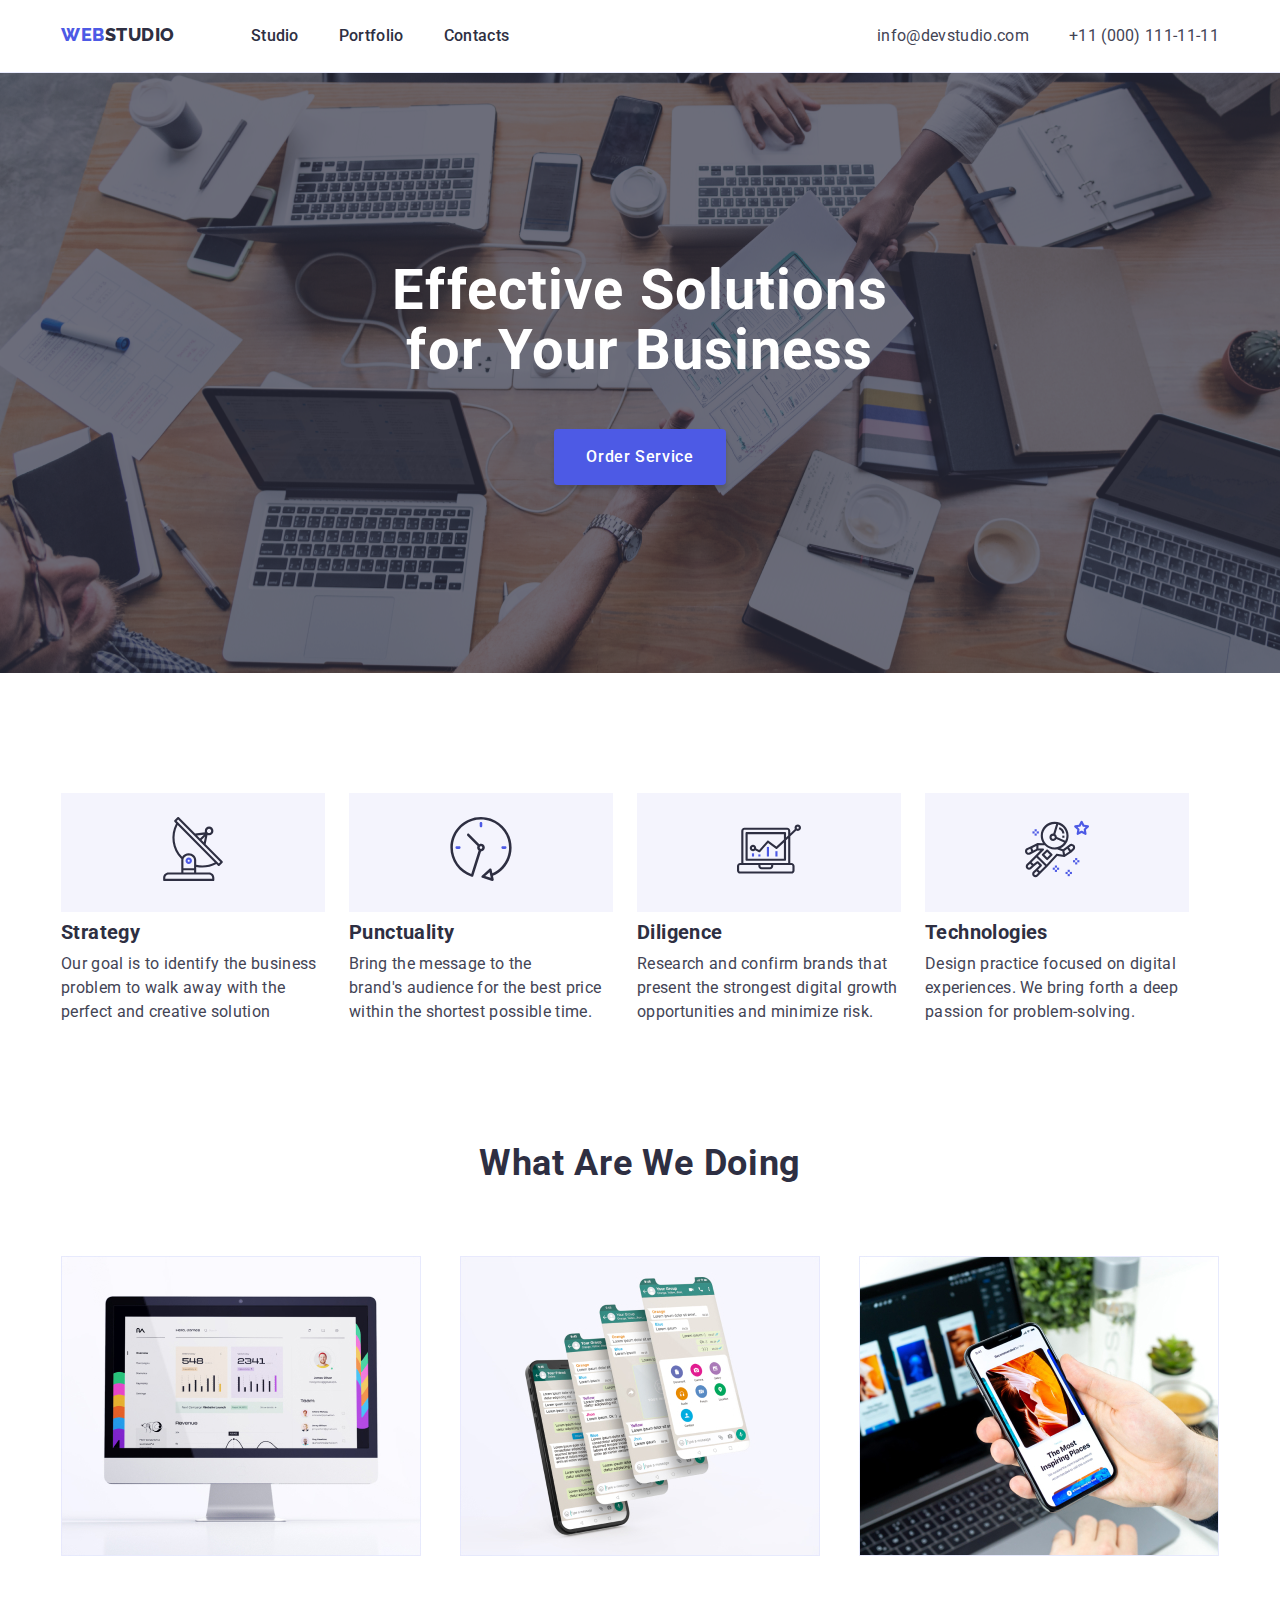
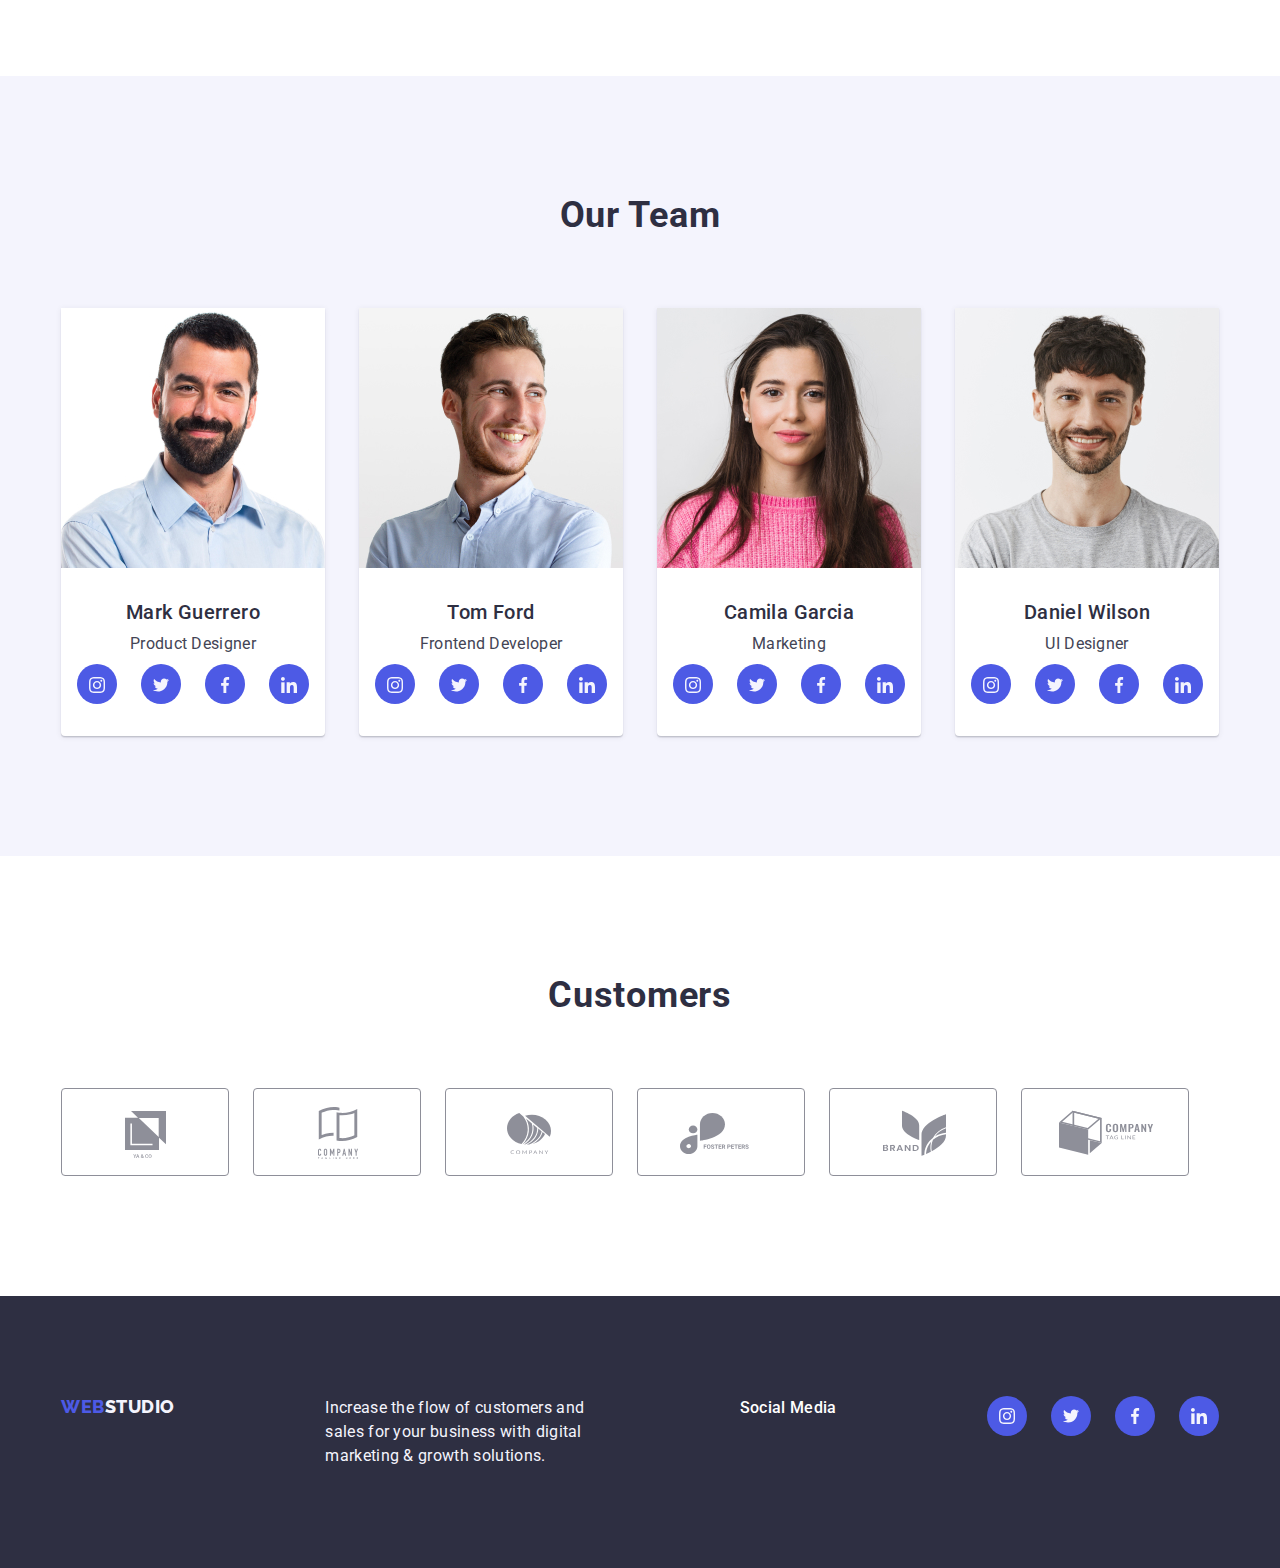
==== commit b08a2b46: "Polished-v.3" ====
--- a/index.html
+++ b/index.html
@@ -50,7 +50,7 @@
           <ul class="feature-lists">
             <li class="feature-lists-item">
               <a href="#" class="feature-lists-item-icon">
-                <svg>
+                <svg class="feature-lists-item-icon-svg">
                   <use href="images/icons.svg#antenna-1"/>
                 </svg>
               </a>
@@ -63,7 +63,7 @@
             </li>
             <li class="feature-lists-item">
               <a href="#" class="feature-lists-item-icon">
-                <svg>
+                <svg class="feature-lists-item-icon-svg">
                   <use href="images/icons.svg#clock-1"/>
                 </svg>
               </a>
@@ -76,7 +76,7 @@
             </li>
             <li class="feature-lists-item">
               <a href="#" class="feature-lists-item-icon">
-                <svg>
+                <svg class="feature-lists-item-icon-svg">
                   <use href="images/icons.svg#diagram-1"/>
                 </svg>
               </a>
@@ -87,9 +87,9 @@
                 opportunities and minimize risk.
               </p>
             </li>
-            <li>
+            <li class="feature-lists-item">
               <a href="#" class="feature-lists-item-icon">
-                <svg>
+                <svg class="feature-lists-item-icon-svg">
                   <use href="images/icons.svg#astronaut-1"/>
                 </svg>
               </a>
@@ -296,7 +296,7 @@
             <li class="customer-list-item">
               <a href="#" class="customer-list-item-link">
                 <svg class="customer-icon">
-                  <use href="images/icons.svg#client-4" />
+                  <use href="images/icons.svg#vector" />
                 </svg>
               </a>
             </li>
@@ -331,28 +331,28 @@
           <ul class="member-list-contacts">
             <li class="member-list-contacts-item">
               <a href="#" class="member-list-contacts-item-link icon-instagram">
-                <svg>
+                <svg class="member-list-contacts-item-svg">
                   <use href="images/icons.svg#instagram-2"/>
                 </svg>                     
               </a>
             </li>
             <li class="member-list-contacts-item">
               <a href="#" class="member-list-contacts-item-link icon-twitter">
-                <svg>
+                <svg class="member-list-contacts-item-svg">
                   <use href="images/icons.svg#twitter-1"/>
                 </svg>
               </a>
             </li>
             <li class="member-list-contacts-item">
               <a href="#" class="member-list-contacts-item-link icon-facebook">
-                <svg>
+                <svg class="member-list-contacts-item-svg">
                   <use href="images/icons.svg#facebook-1"/>
                 </svg>
               </a>
             </li>
             <li class="member-list-contacts-item">
               <a href="#" class="member-list-contacts-item-link icon-linkedin-2">
-                <svg>
+                <svg class="member-list-contacts-item-svg">
                   <use href="images/icons.svg#linkedin-2" />
                 </svg>
               </a>
--- a/css/styles.css
+++ b/css/styles.css
@@ -176,14 +176,18 @@
 }
 .member-list-contacts-item {
     display: inline-block;
-    align-items: center;
-    justify-content: center;
     width: 40px;
     height: 40px;
     background-color: var(--iris);
     border-radius: 200px;
     padding: 12px;
-    flex-direction: row;
+}
+.member-list-contacts-item-svg {
+    width: 100%;
+    height: 100%;
+}
+.member-list-contacts-item:hover {
+    background-color: var(--green);
 }
 .member-list-contacts-item-link {
     width: 100%;
@@ -200,14 +204,23 @@
     align-items: center;
     gap: 24px;
 }
+.customer-list-item-link {
+    display: flex;
+    width: 100%;
+    height: 100%;
+    justify-content: center;
+    align-items: center;
+}
 .customer-list-item {
     border-radius: 4px;
-    border: 1px solid var(--LIGHT-SLATE, #8E8F99);
-    width: 100%;
-}
-.customer-icon {
+    border: 1px solid var(--lightslate);
     width: 168px;
     height: 88px;
+    display: block;
+}
+.customer-icon {
+    width: 104px;
+    height: 56px;
 }
 .customer-maintext {
     font-size: 36px;
@@ -281,6 +294,10 @@
     align-items: flex-start;
     display: flex;
     gap: 8px;
+}
+.feature-lists-item-icon-svg {
+    width: 64px;
+    height: 64px;
 }
 .footer-logo {
     text-decoration: none;
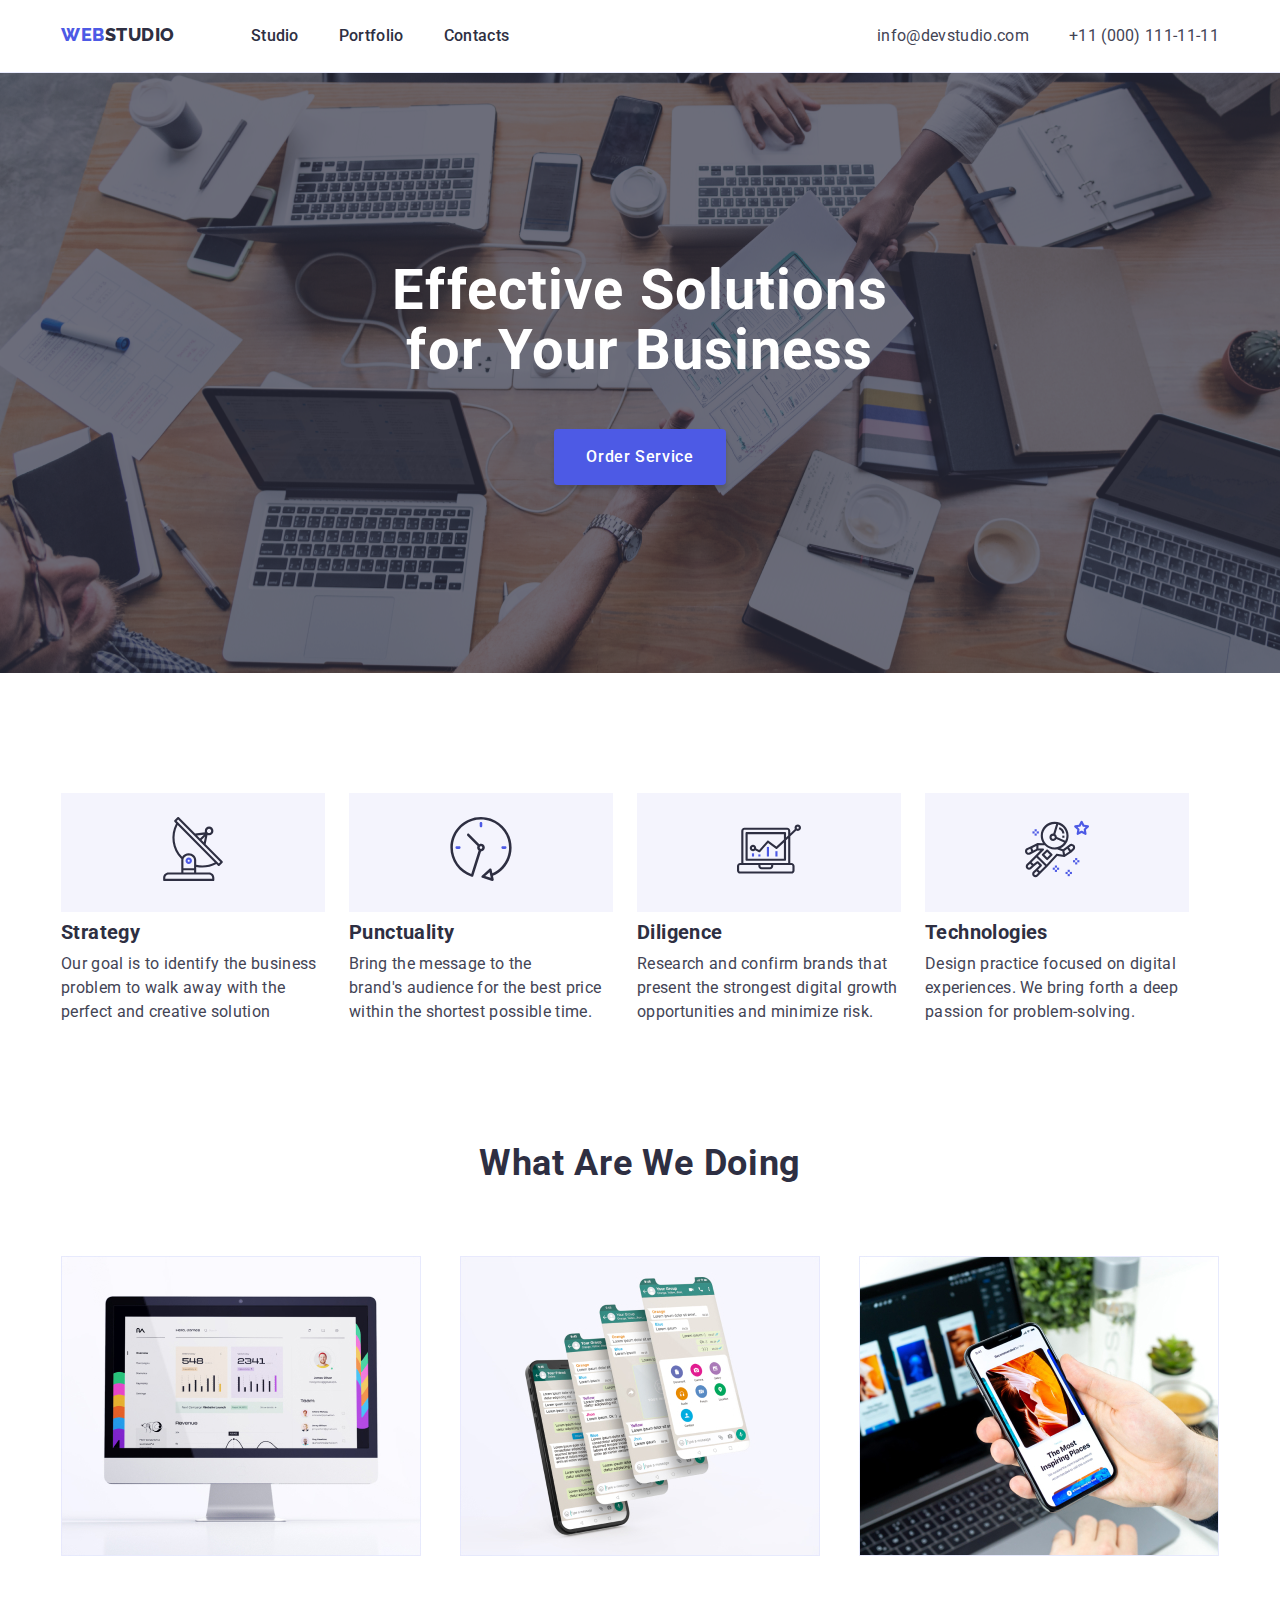
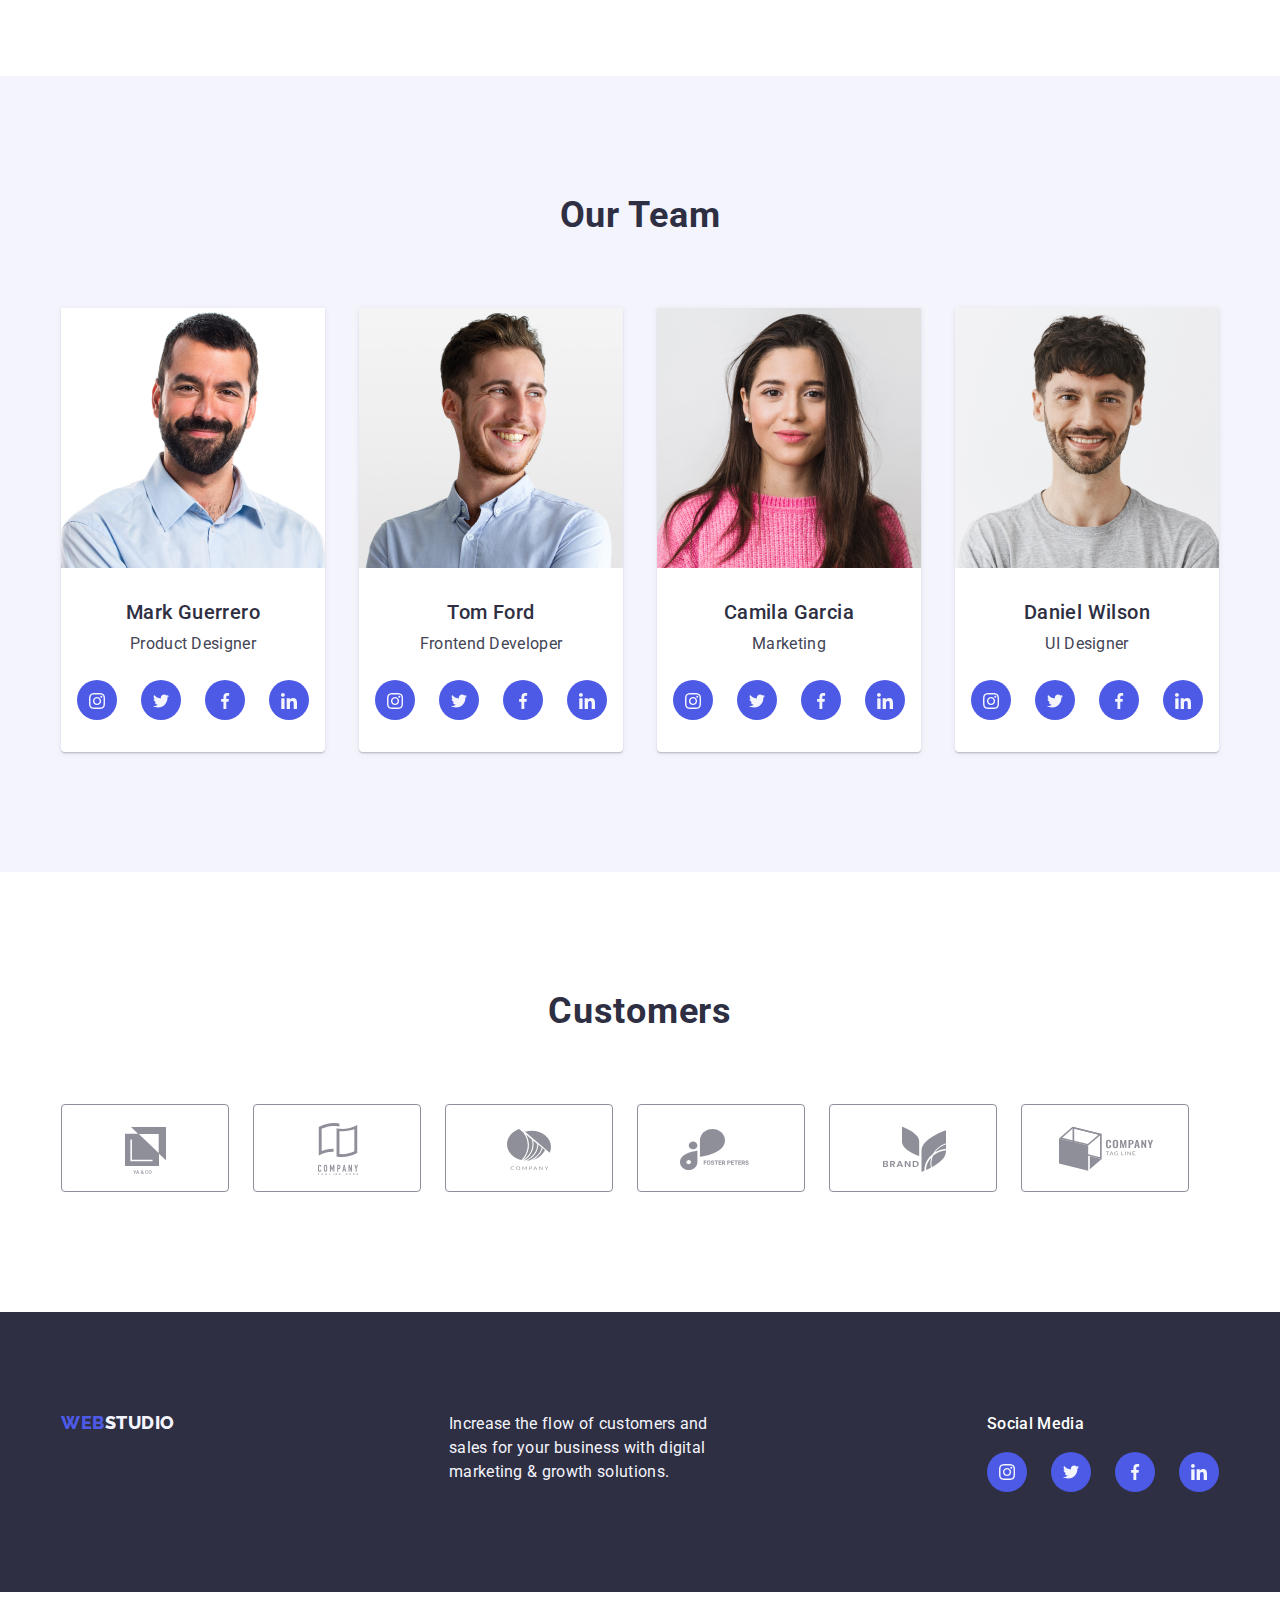
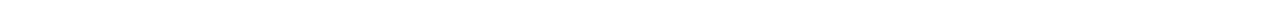
==== commit 81549a16: "polished-v.3" ====
--- a/index.html
+++ b/index.html
@@ -327,7 +327,7 @@
           marketing & growth solutions.
         </p>
        <!--address-->
-       <span class="social-media-footer">Social Media</span>
+       <span class="social-media-footer">Social Media
           <ul class="member-list-contacts">
             <li class="member-list-contacts-item">
               <a href="#" class="member-list-contacts-item-link icon-instagram">
@@ -358,6 +358,7 @@
               </a>
             </li>
           </ul>
+        </span>
       </div>
     </footer>
   </body>
--- a/css/styles.css
+++ b/css/styles.css
@@ -181,6 +181,7 @@
     background-color: var(--iris);
     border-radius: 200px;
     padding: 12px;
+    margin-top: 16px;
 }
 .member-list-contacts-item-svg {
     width: 100%;
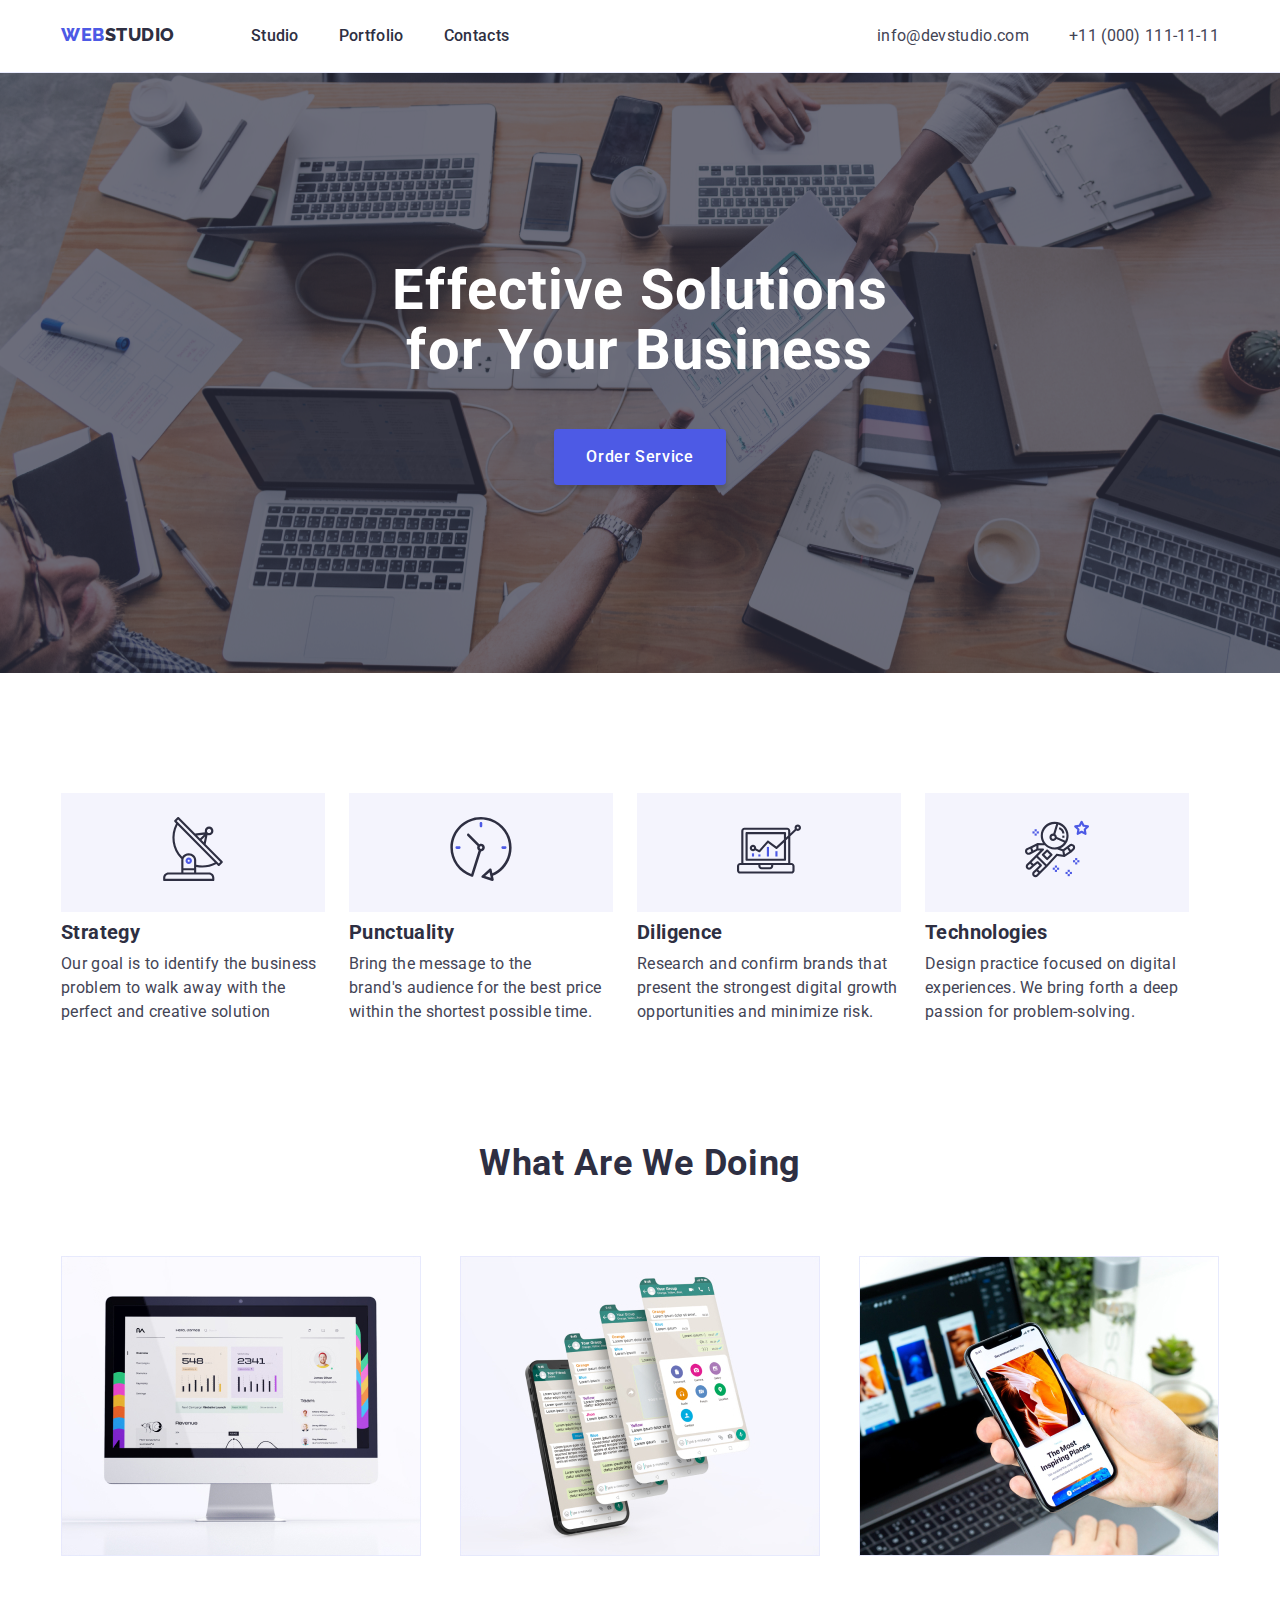
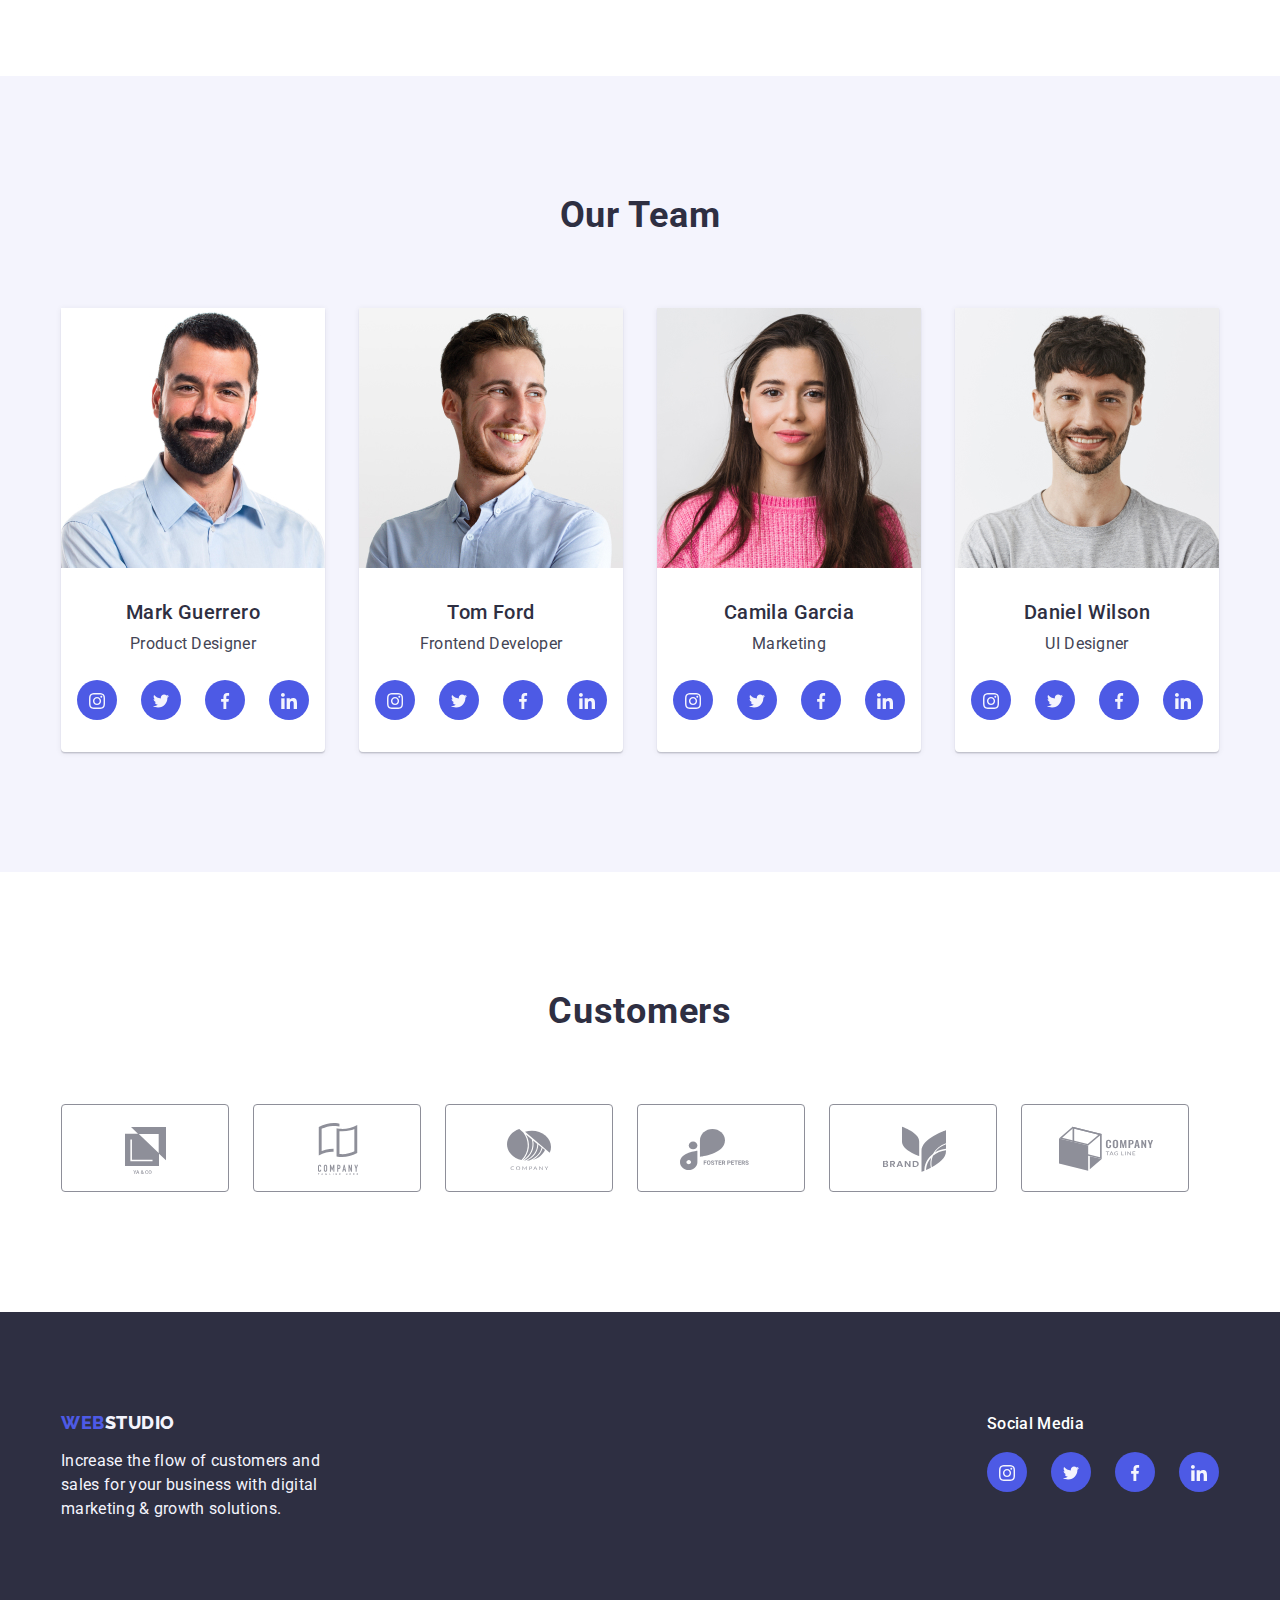
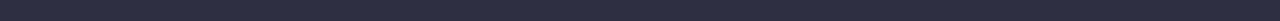
==== commit 0f3cc39e: "polished" ====
--- a/index.html
+++ b/index.html
@@ -20,7 +20,7 @@
           <a class="header-nav-webstudio-logo" href="/"><span class="iris">Web</span><span class="navy-blue">Studio</span></a>
           <ul class="nav-lists">
             <li class="nav-lists-item"><a class="nav-link" href="/">Studio</a></li>
-            <li class="nav-lists-item"><a class="nav-link" href="/goit-markup-hw-03/portfolio.html">Portfolio</a></li>
+            <li class="nav-lists-item"><a class="nav-link" href="/goit-markup-hw-04/portfolio.html">Portfolio</a></li>
             <li class="nav-lists-item"><a class="nav-link" href="/">Contacts</a></li>
           </ul>
         </nav>
@@ -320,45 +320,48 @@
     </main>
     <footer class="footer">
       <div class="container container-footer">
-        <a class="footer-logo" href="/"><span class="iris">Web</span><span class="navy-blue-footer">Studio</span></a>
-        <p class="footer-description">
-          Increase the flow of customers and <br>
-          sales for your business with digital <br>
-          marketing & growth solutions.
-        </p>
+        <div class="container container-footer-1">
+          <a class="footer-logo" href="/"><span class="iris">Web</span><span class="navy-blue-footer">Studio</span></a>
+          <p class="footer-description">
+            Increase the flow of customers and <br>
+            sales for your business with digital <br>
+            marketing & growth solutions.
+          </p>
+        </div>
        <!--address-->
-       <span class="social-media-footer">Social Media
-          <ul class="member-list-contacts">
-            <li class="member-list-contacts-item">
-              <a href="#" class="member-list-contacts-item-link icon-instagram">
-                <svg class="member-list-contacts-item-svg">
-                  <use href="images/icons.svg#instagram-2"/>
-                </svg>                     
-              </a>
-            </li>
-            <li class="member-list-contacts-item">
-              <a href="#" class="member-list-contacts-item-link icon-twitter">
-                <svg class="member-list-contacts-item-svg">
-                  <use href="images/icons.svg#twitter-1"/>
-                </svg>
-              </a>
-            </li>
-            <li class="member-list-contacts-item">
-              <a href="#" class="member-list-contacts-item-link icon-facebook">
-                <svg class="member-list-contacts-item-svg">
-                  <use href="images/icons.svg#facebook-1"/>
-                </svg>
-              </a>
-            </li>
-            <li class="member-list-contacts-item">
-              <a href="#" class="member-list-contacts-item-link icon-linkedin-2">
-                <svg class="member-list-contacts-item-svg">
-                  <use href="images/icons.svg#linkedin-2" />
-                </svg>
-              </a>
-            </li>
-          </ul>
-        </span>
+       <div>
+        <span class="social-media-footer">Social Media</span>
+            <ul class="member-list-contacts">
+              <li class="footer-list-contacts-item">
+                <a href="#" class="member-list-contacts-item-link icon-instagram">
+                  <svg class="member-list-contacts-item-svg">
+                    <use href="images/icons.svg#instagram-2"/>
+                  </svg>                     
+                </a>
+              </li>
+              <li class="footer-list-contacts-item">
+                <a href="#" class="member-list-contacts-item-link icon-twitter">
+                  <svg class="member-list-contacts-item-svg">
+                    <use href="images/icons.svg#twitter-1"/>
+                  </svg>
+                </a>
+              </li>
+              <li class="footer-list-contacts-item">
+                <a href="#" class="member-list-contacts-item-link icon-facebook">
+                  <svg class="member-list-contacts-item-svg">
+                    <use href="images/icons.svg#facebook-1"/>
+                  </svg>
+                </a>
+              </li>
+              <li class="footer-list-contacts-item">
+                <a href="#" class="member-list-contacts-item-link icon-linkedin-2">
+                  <svg class="member-list-contacts-item-svg">
+                    <use href="images/icons.svg#linkedin-2" />
+                  </svg>
+                </a>
+              </li>
+            </ul>
+        </div>
       </div>
     </footer>
   </body>
--- a/css/styles.css
+++ b/css/styles.css
@@ -79,6 +79,13 @@
 } 
 .nav-lists-item {
     display: inline-flex;
+    position: relative;
+}
+.nav-lists-item:hover .nav-link {
+    color: var(--ocean);
+}
+.nav-lists-item:hover .nav-link::after {
+    width: 100%;
 }
 .nav-lists {
     display: inline-flex;
@@ -183,11 +190,23 @@
     padding: 12px;
     margin-top: 16px;
 }
+.footer-list-contacts-item {
+    display: inline-block;
+    width: 40px;
+    height: 40px;
+    background-color: var(--iris);
+    border-radius: 200px;
+    padding: 12px;
+    margin-top: 16px;
+}
 .member-list-contacts-item-svg {
-    width: 100%;
-    height: 100%;
+    width: 16px;
+    height: 16px;
 }
 .member-list-contacts-item:hover {
+    background-color: var(--ocean);
+}
+.footer-list-contacts-item:hover {
     background-color: var(--green);
 }
 .member-list-contacts-item-link {
@@ -211,6 +230,7 @@
     height: 100%;
     justify-content: center;
     align-items: center;
+    color: var(--lightslate);
 }
 .customer-list-item {
     border-radius: 4px;
@@ -218,10 +238,18 @@
     width: 168px;
     height: 88px;
     display: block;
+    transition: color 250ms cubic-bezier(0.4, 0, 2, 1);
+}
+.customer-list-item:hover {
+    border-color: var(--ocean);
+}
+.customer-list-item:hover .customer-list-item-link {
+    color: var(--ocean);
 }
 .customer-icon {
     width: 104px;
     height: 56px;
+    fill: currentColor;
 }
 .customer-maintext {
     font-size: 36px;
@@ -248,7 +276,6 @@
     color: var(--white);
 }
 .container-footer {
-    justify-content: space-between;
     display: flex;
 }
 .members-section-maintext {
@@ -358,6 +385,17 @@
     font-weight: 500;
     line-height: 1.5em;
     letter-spacing: 0.32px;
+}
+.nav-link::after {
+    content:'';
+    height: 4px;
+    width: 0;
+    background-color: var(--ocean);
+    border-radius: 2px;
+    position: absolute;
+    left: 0px;
+    bottom: -25px;
+
 }
 .nav-lists, .contact-info-link {
     list-style: none;
@@ -514,7 +552,28 @@
     align-items: flex-start;
     flex-shrink: 0;
     display: flex;
-    border: 1px solid var(--cornflower);
+    border-radius: 0px 0px 4px 4px;
+    box-shadow: 0px 2px 1px 0px rgba(46, 47, 66, 0.08), 0px 1px 1px 0px rgba(46, 47, 66, 0.16), 0px 1px 6px 0px rgba(46, 47, 66, 0.08);
+
+Show 3 more colors
+
+Ellipse
+Component instance
+
+Ellipse
+Component instance
+
+Ellipse
+Component instance
+
+img
+Image · 2,000 x 1,335
+
+}
+.projects-lists-item-container {
+    border-right: 1px solid var(--cornflower);
+    border-left: 1px solid var(--cornflower);
+    border-bottom: 1px solid var(--cornflower);
     background: var(--white);
 }
 .projects-lists-item-img {
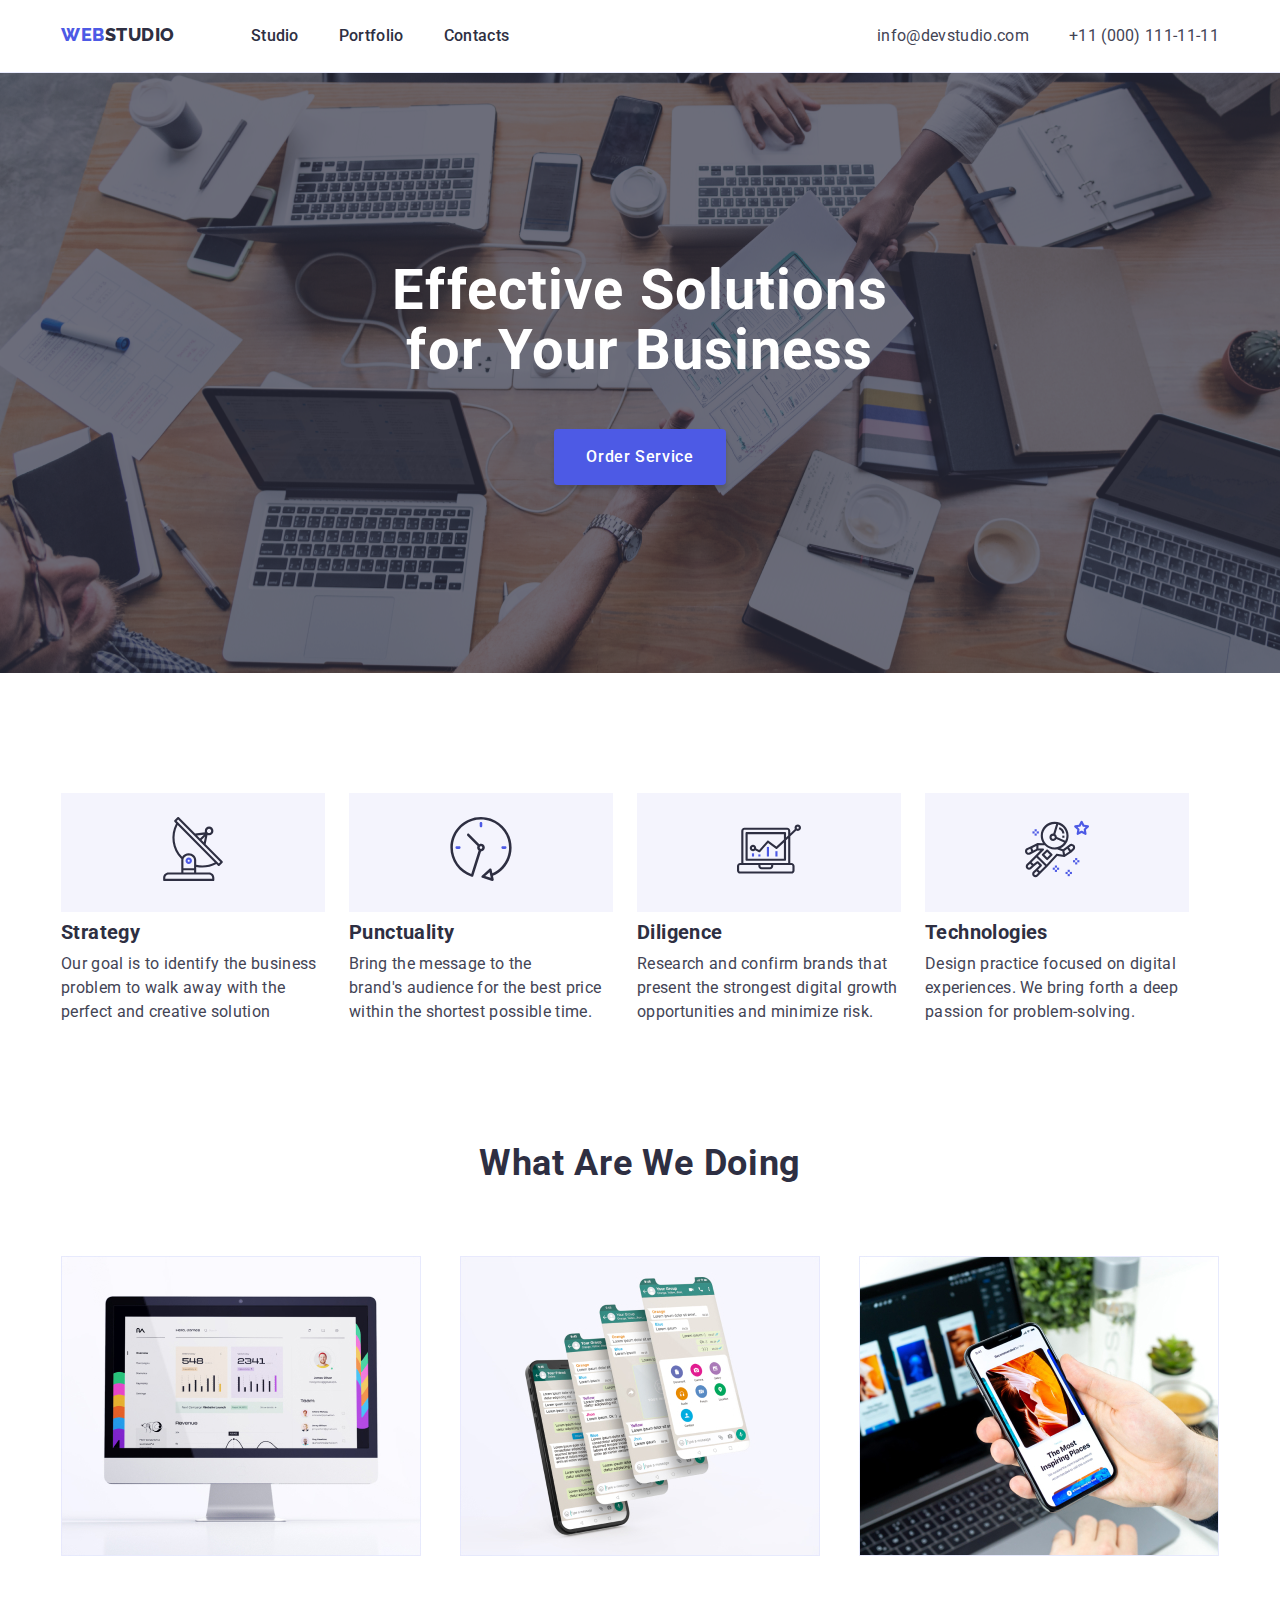
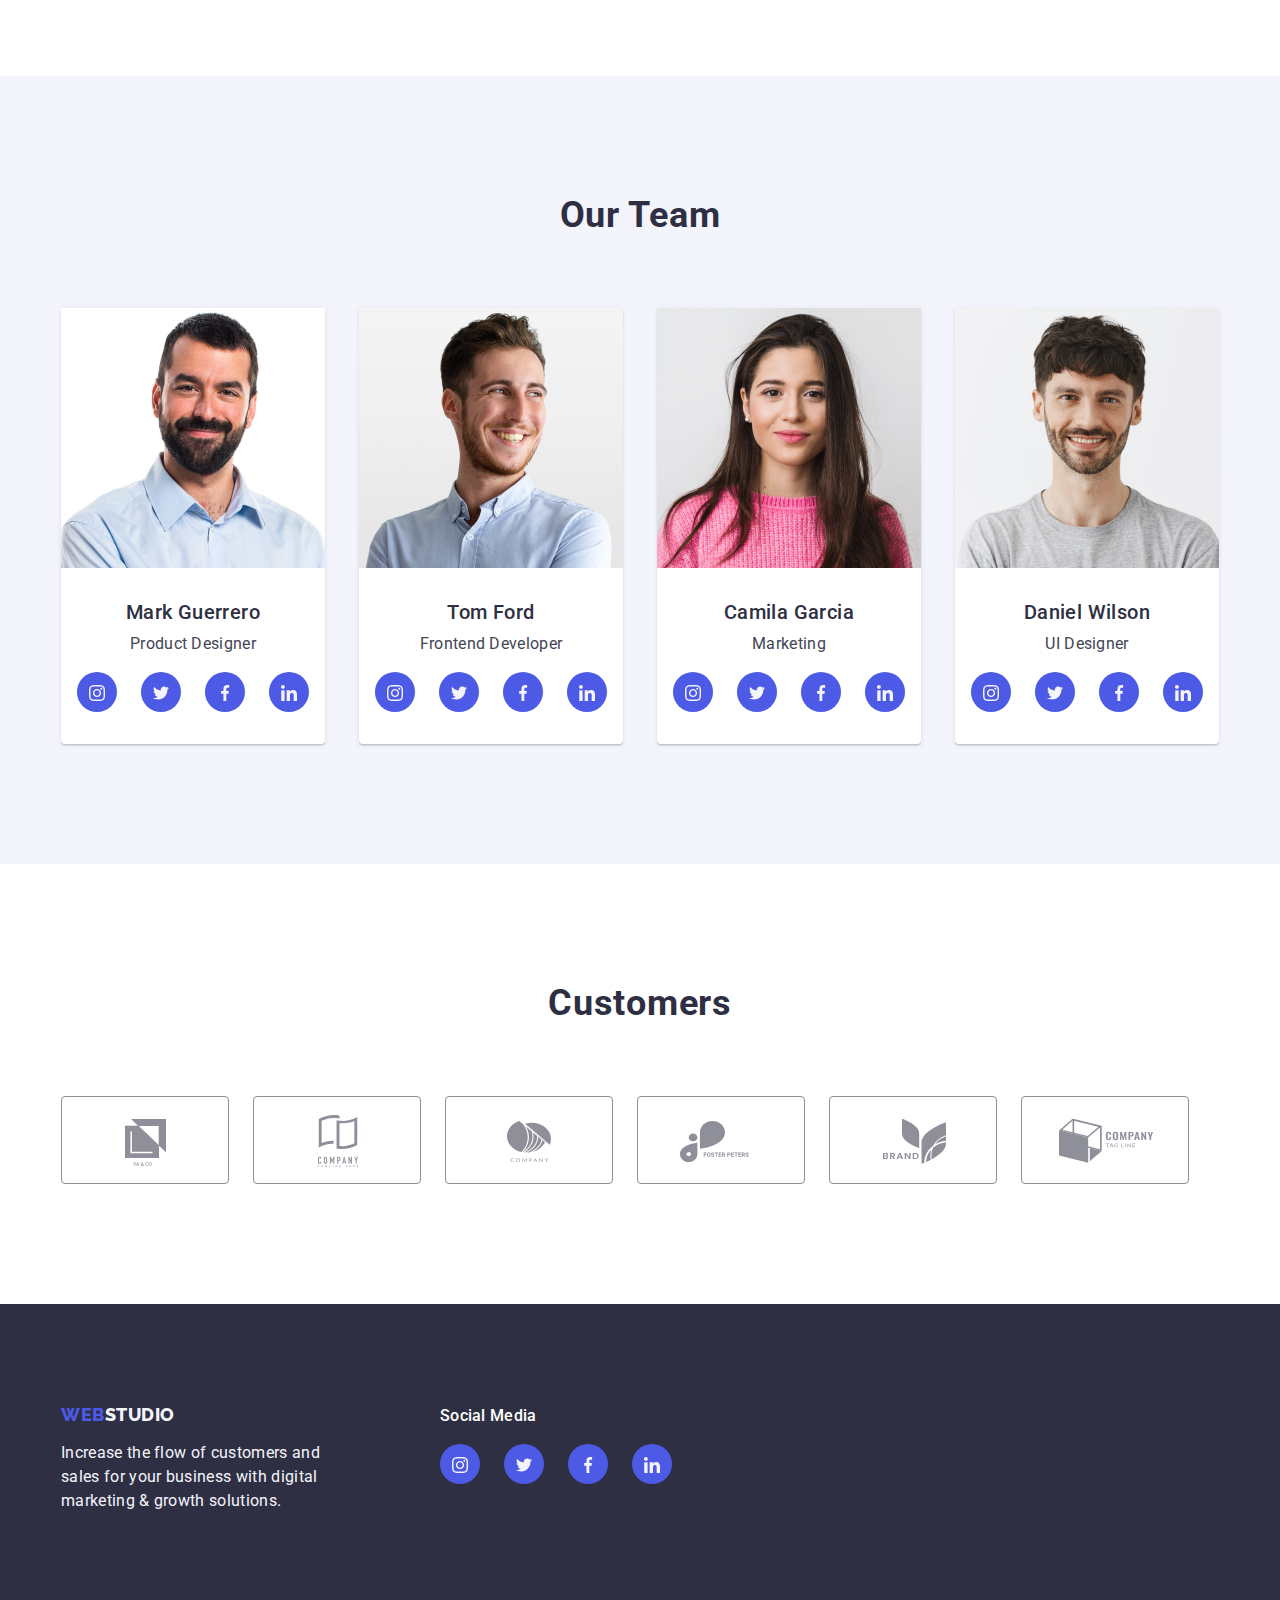
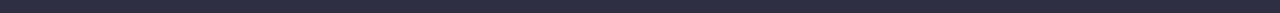
==== commit 179fd88e: "polished-v.5" ====
--- a/index.html
+++ b/index.html
@@ -320,17 +320,16 @@
     </main>
     <footer class="footer">
       <div class="container container-footer">
-        <div class="container container-footer-1">
+        <div class="footer-container">
           <a class="footer-logo" href="/"><span class="iris">Web</span><span class="navy-blue-footer">Studio</span></a>
           <p class="footer-description">
             Increase the flow of customers and <br>
             sales for your business with digital <br>
             marketing & growth solutions.
           </p>
-        </div>
-       <!--address-->
-       <div>
-        <span class="social-media-footer">Social Media</span>
+        </div>         
+        <div class="footer-container">
+          <span class="social-media-footer">Social Media</span>
             <ul class="member-list-contacts">
               <li class="footer-list-contacts-item">
                 <a href="#" class="member-list-contacts-item-link icon-instagram">
@@ -361,7 +360,8 @@
                 </a>
               </li>
             </ul>
-        </div>
+
+        </div>                    
       </div>
     </footer>
   </body>
--- a/css/styles.css
+++ b/css/styles.css
@@ -188,7 +188,6 @@
     background-color: var(--iris);
     border-radius: 200px;
     padding: 12px;
-    margin-top: 16px;
 }
 .footer-list-contacts-item {
     display: inline-block;
@@ -197,7 +196,7 @@
     background-color: var(--iris);
     border-radius: 200px;
     padding: 12px;
-    margin-top: 16px;
+   
 }
 .member-list-contacts-item-svg {
     width: 16px;
@@ -217,6 +216,7 @@
     display: flex;
     gap: 24px;
     justify-content: center;
+    margin-top: 16px;
 }
 .customer-list {
     display: inline-flex;
@@ -231,6 +231,7 @@
     justify-content: center;
     align-items: center;
     color: var(--lightslate);
+    transition: color 250ms cubic-bezier(0.4, 0, 0.2, 1)
 }
 .customer-list-item {
     border-radius: 4px;
@@ -238,7 +239,7 @@
     width: 168px;
     height: 88px;
     display: block;
-    transition: color 250ms cubic-bezier(0.4, 0, 2, 1);
+    transition: border 250ms cubic-bezier(0.4, 0, 0.2, 1);
 }
 .customer-list-item:hover {
     border-color: var(--ocean);
@@ -277,6 +278,7 @@
 }
 .container-footer {
     display: flex;
+    gap: 120px;
 }
 .members-section-maintext {
     text-align: center;
@@ -487,7 +489,6 @@
 }
 .footer-description {
     color: var(--cloud);
-    width: 264px;
     line-height: 1.5em;
     letter-spacing: 0.32px;
     font-size: 16px;
@@ -553,8 +554,6 @@
     flex-shrink: 0;
     display: flex;
     border-radius: 0px 0px 4px 4px;
-    box-shadow: 0px 2px 1px 0px rgba(46, 47, 66, 0.08), 0px 1px 1px 0px rgba(46, 47, 66, 0.16), 0px 1px 6px 0px rgba(46, 47, 66, 0.08);
-
 Show 3 more colors
 
 Ellipse
@@ -576,6 +575,9 @@
     border-bottom: 1px solid var(--cornflower);
     background: var(--white);
 }
+.projects-lists-item-container:hover {
+    box-shadow: 0px 2px 1px 0px rgba(46, 47, 66, 0.08), 0px 1px 1px 0px rgba(46, 47, 66, 0.16), 0px 1px 6px 0px rgba(46, 47, 66, 0.08);
+}
 .projects-lists-item-img {
     width: 360px;
     height: 300px;
